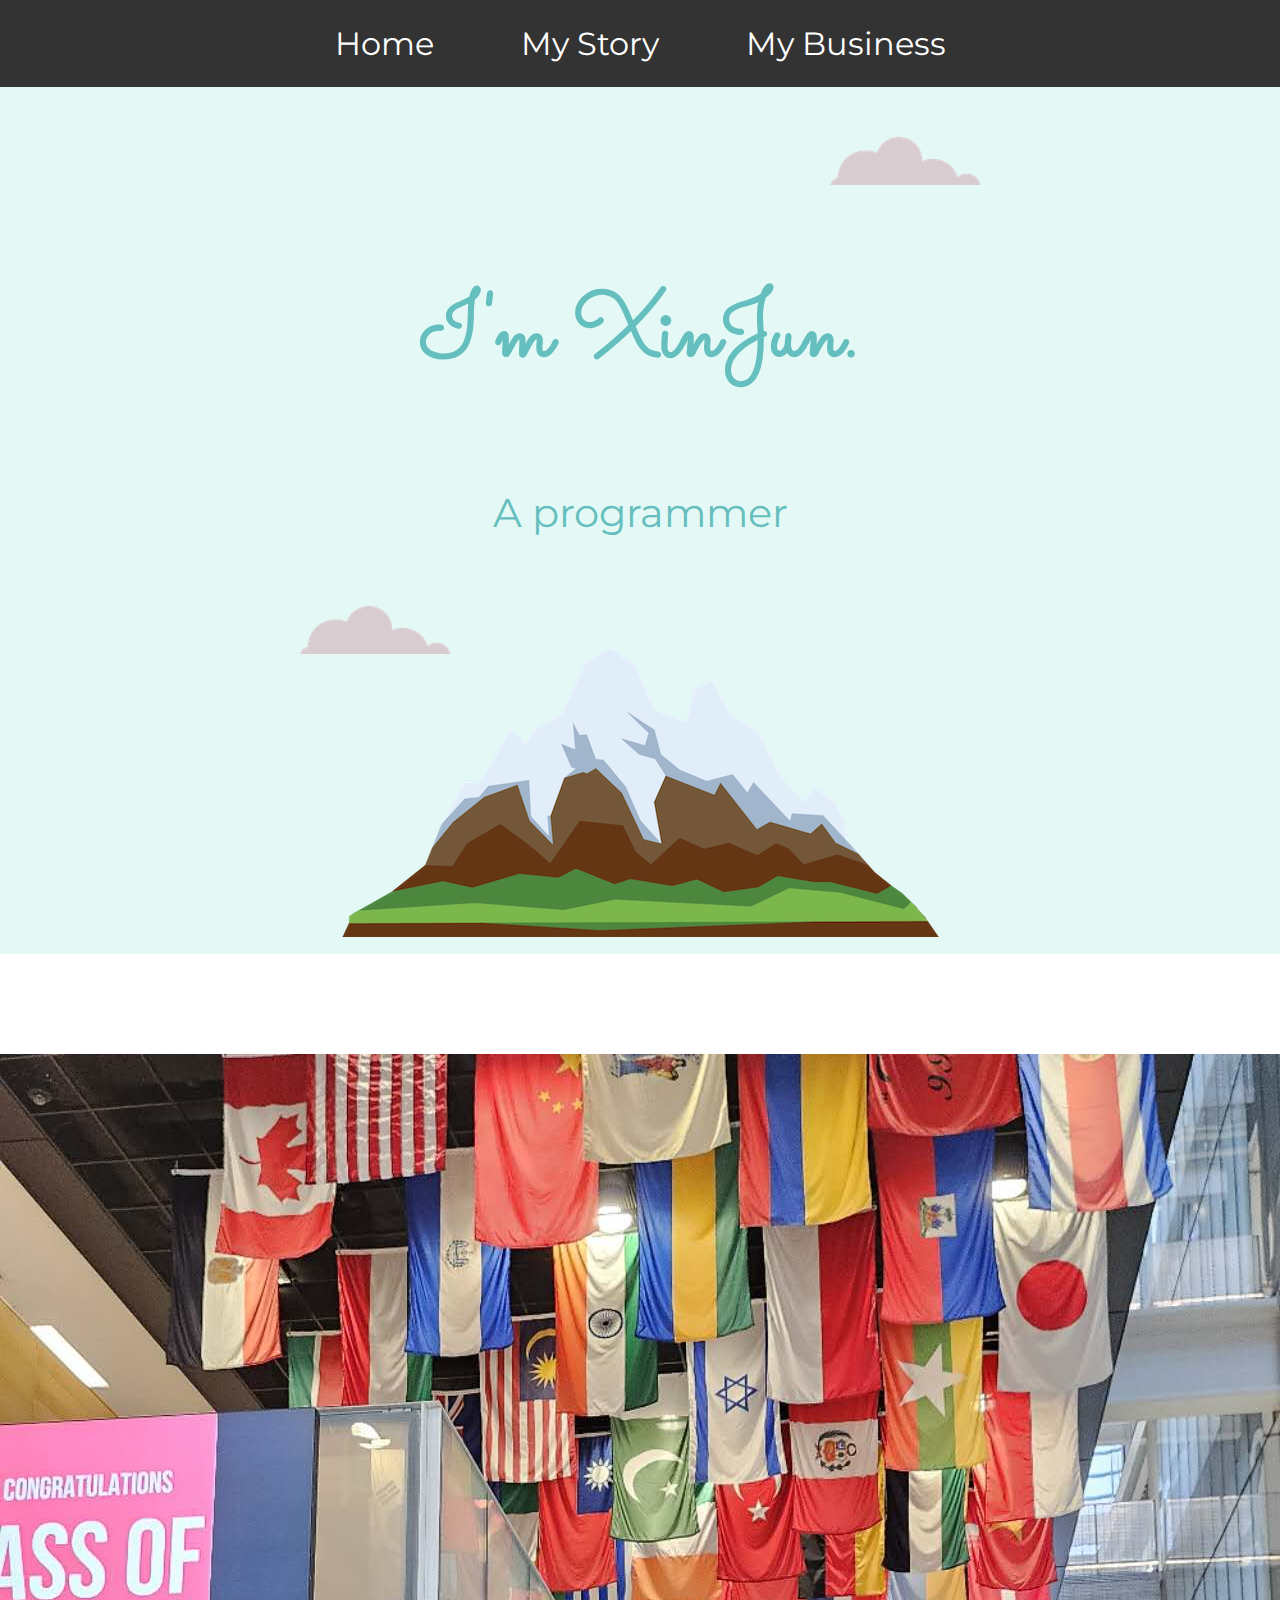
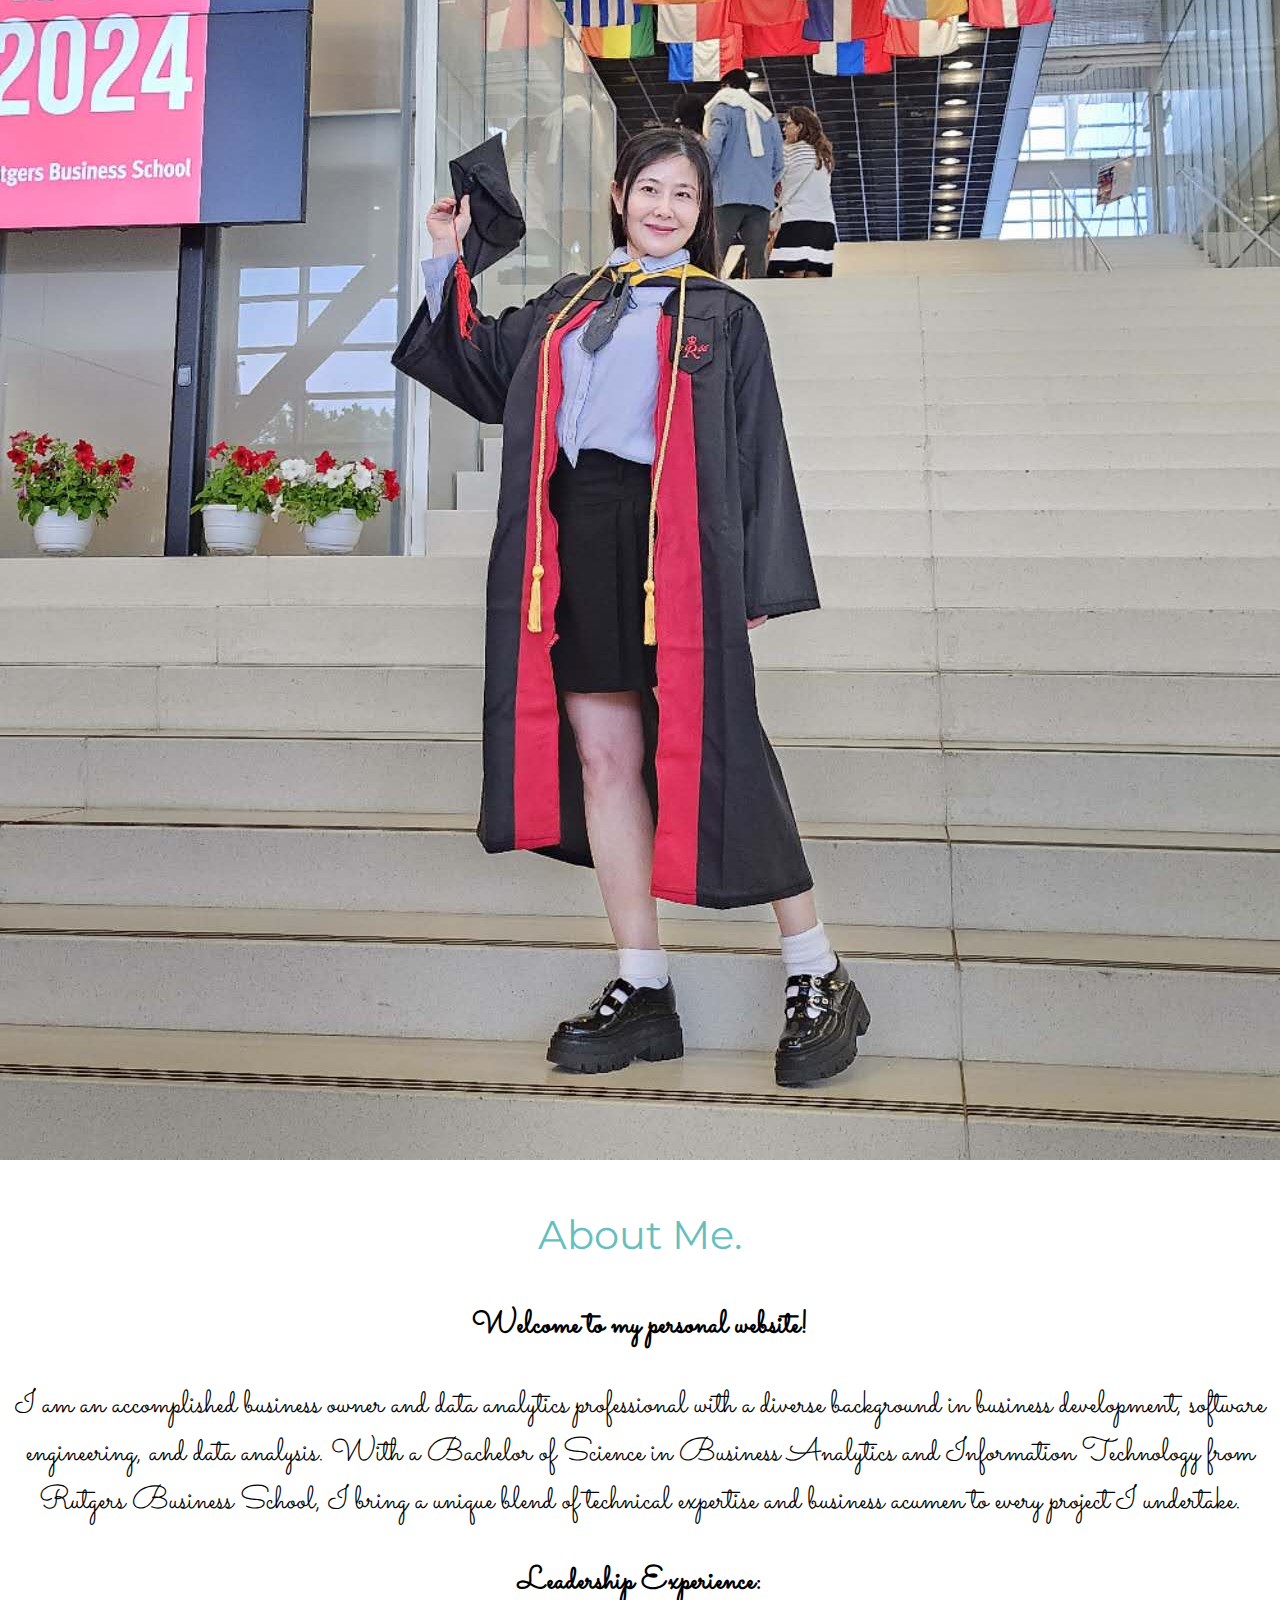
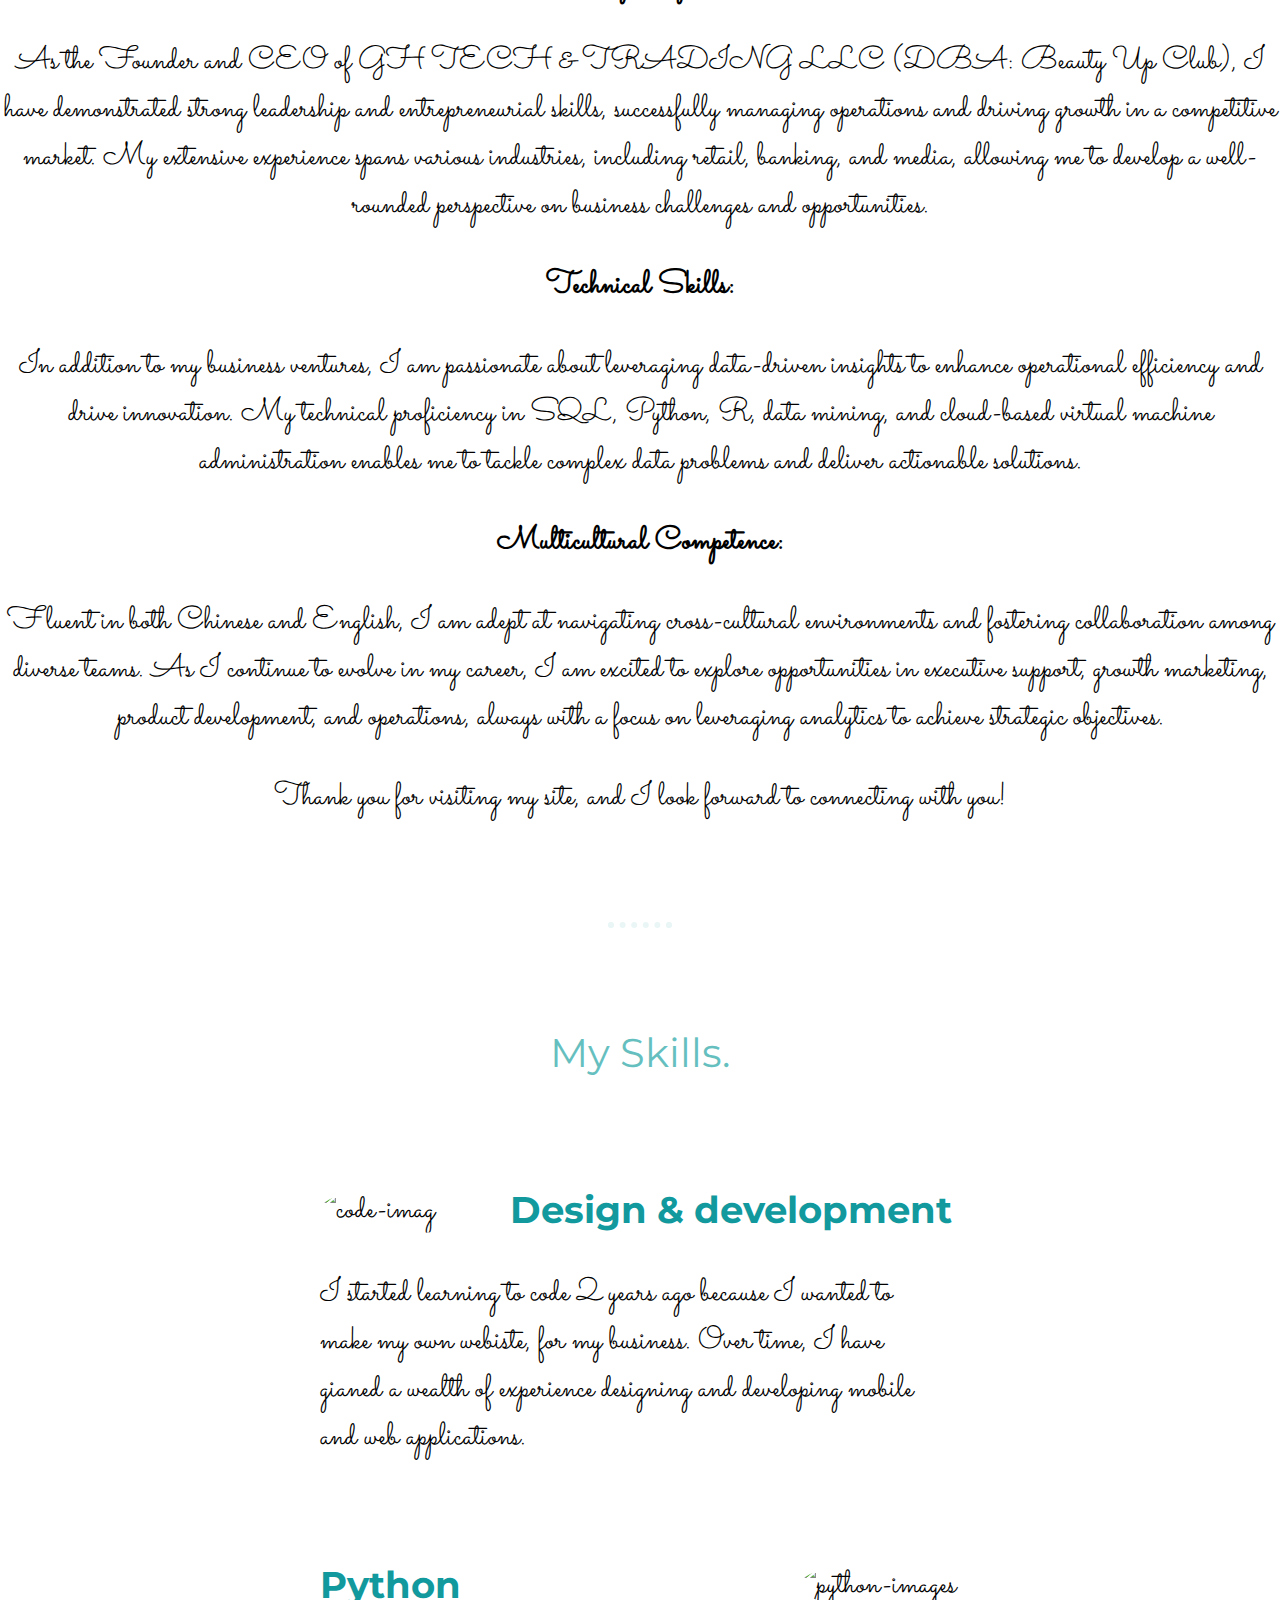
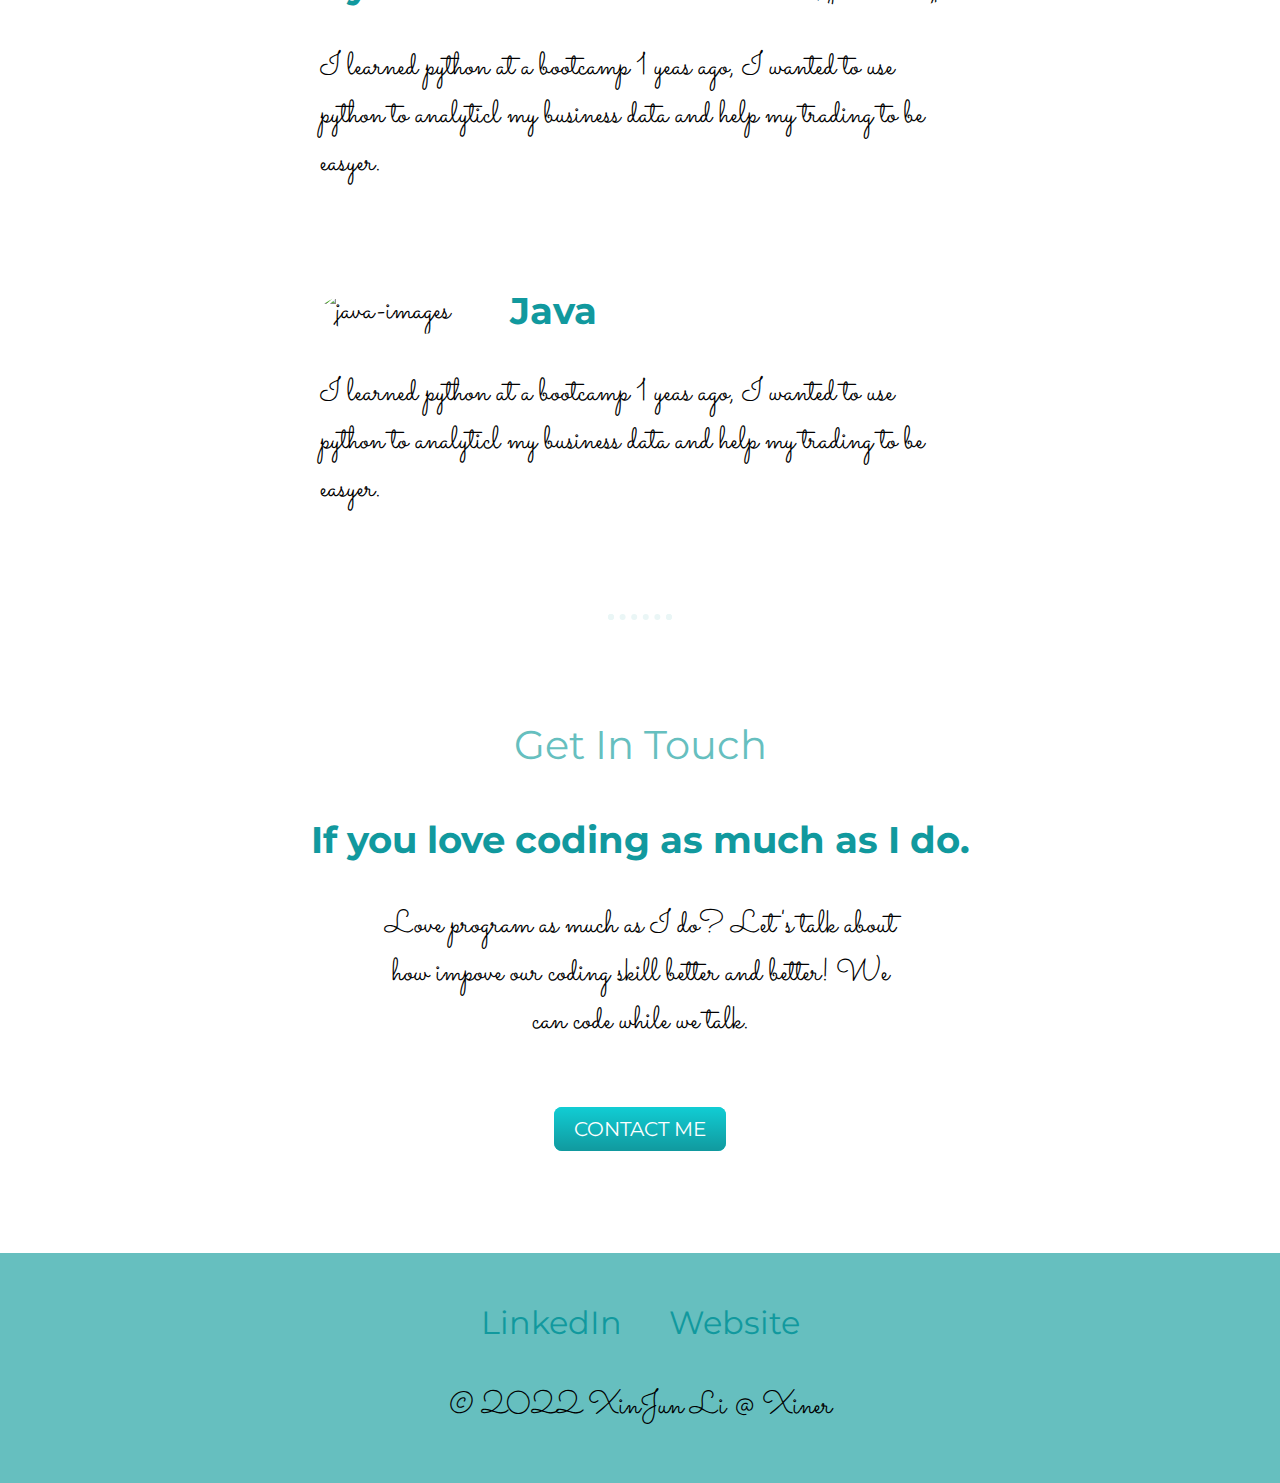
==== index.html @ 2ec29db3 "Update index.html" ====
<!DOCTYPE html>
<html lang="en" dir="ltr">
  <head>
    <meta charset="utf-8">
    <title>XinJun's Personal Website</title>
    <link rel="stylesheet" href="css/styles.css">
    <link rel="icon" href="favicon.ico">
    <link rel="preconnect" href="https://fonts.googleapis.com">
    <link rel="preconnect" href="https://fonts.googleapis.com">
    <link rel="preconnect" href="https://fonts.gstatic.com" crossorigin>
    <link href="https://fonts.googleapis.com/css2?family=Merriweather:ital,wght@1,
    300&family=Montserrat:ital,wght@1,300&family=Sacramento&display=swap" rel="stylesheet">
  </head>
  <body>
  <nav>
    <ul>
      <li><a href="index.html">Home</a></li>
      <li><a href="Story.html">My Story</a></li>
      <li><a href="Business.html">My Business</a></li>
    </ul>
  </nav>
 

 

  <body>
    <div class="top-container">
      <img class="top-cloud" src="images/cloud.png" alt="clound-img">
      <h1>I'm XinJun.</h1>
      <h2>A programmer</h2>
      <img class="bottom-cloud" src="images/cloud.png" alt="clound-img">
      <img class="mountain" src="images/mountain.png" alt="mountain-img">
      </div>
      <div class="middle-container">
        <div class="profile">
          <img src="images/Image_20240729125742.jpg" alt="XinJun profile picture">
          <h2>About Me.</h2>
          <p class="intro">
            <strong>Welcome to my personal website!</strong>
      </p>
      <p>I am an accomplished business owner and data analytics professional with a diverse background in business development, software engineering, and data analysis. With a Bachelor of Science in Business Analytics and Information Technology from Rutgers Business School, I bring a unique blend of technical expertise and business acumen to every project I undertake.</p>
      <p class="section-heading"><strong>Leadership Experience:</strong></p>
      <p>As the Founder and CEO of GH TECH & TRADING LLC (DBA: Beauty Up Club), I have demonstrated strong leadership and entrepreneurial skills, successfully managing operations and driving growth in a competitive market. My extensive experience spans various industries, including retail, banking, and media, allowing me to develop a well-rounded perspective on business challenges and opportunities.</p>
      <p class="section-heading"><strong>Technical Skills:</strong></p>
      <p>In addition to my business ventures, I am passionate about leveraging data-driven insights to enhance operational efficiency and drive innovation. My technical proficiency in SQL, Python, R, data mining, and cloud-based virtual machine administration enables me to tackle complex data problems and deliver actionable solutions.</p>
      <p class="section-heading"><strong>Multicultural Competence:</strong></p>
      <p>Fluent in both Chinese and English, I am adept at navigating cross-cultural environments and fostering collaboration among diverse teams. As I continue to evolve in my career, I am excited to explore opportunities in executive support, growth marketing, product development, and operations, always with a focus on leveraging analytics to achieve strategic objectives.</p>
      <p>Thank you for visiting my site, and I look forward to connecting with you!</p>

      </div>

        <hr>
        <div class="skills">
          <h2>My Skills.</h2>
          <div class="skill-row">
            <img class="code-image" src="https://media1.giphy.com/media/smzfl3E7a4iHK/giphy.webp?cid=ecf05e471kr3cfve5fztfu2ij6mfbmuhjq4akq119zy2pxh0&rid=giphy.webp&ct=g" alt="code-imag">
            <h3>Design & development</h3>
            <p class="description">I started learning to code 2 years ago because I wanted to make my own webiste,
              for my business. Over time, I have gianed a wealth of experience designing and developing mobile and web applications.</p>

          </div>
          <div class="skill-row">
            <img class="py-image" src="https://media1.giphy.com/media/nGMnDqebzDcfm/giphy.webp?cid=ecf05e47rc0axn3yfaqmlqq3i35lmuz3mlqpix7d0k616b2b&rid=giphy.webp&ct=g" alt="python-images">
            <h3>Python</h3>
            <p class="dcption2">I learned python at a bootcamp 1 yeas ago, I wanted to use python to analyticl my business data and help my trading to be easyer.</p>
          </div>
          <div class="skill-row">
            <img class="java-image" src="https://media0.giphy.com/media/26n7b7PjSOZJwVCmY/giphy.gif?cid=ecf05e47rko1nkdugs8m5z9it8gkyd3cbglvoeiid5hqktux&rid=giphy.gif&ct=g" alt="java-images">
            <h3>Java</h3>
            <p class="java-description">I learned python at a bootcamp 1 yeas ago, I wanted to use python to analyticl my business data and help my trading to be easyer.</p>
          </div>
        </div>
        <hr>
        <div class="contact-me">
          <h2>Get In Touch</h2>
          <h3>If you love coding as much as I do.</h3>
          <p class="contact-message">Love program as much as I do? Let's talk about how impove our coding skill better and better! We can code while we talk.</p>
          <a class="btn" href="mailto:xinjunli8@gmail.com">CONTACT ME</a>
        </div>
      </div>


      <div class="bottom-container">
        <a class="footer-link" href="https://www.linkedin.com/in/xinjun-li-43307447/">LinkedIn</a>
        
        <a class="footer-link" href="https://xinerlove.github.io/MyPersonalSite/">Website</a>
        <p>© 2022 XinJun Li @ Xiner</p>
      </div>
---- css/styles.css ----
body{
  margin:0;
  text-align: center;
  font-family: 'Sacramento', cursive;
  font-size: 200%
}
.intro{
  text-align: center;
  width: 30%;
  margin: auto;
}
hr{
  border: dotted #EAF6F6 6px;
  border-bottom: none;
  width: 4%;
  margin: 100px auto;
}
h1{
  color: #66BFBF;
  font-size:5.625rem;
  margin:20px auto o auto;
  font-family: 'Sacramento', cursive;
  line-height: 2;
}
h2{
   color: #66BFBF;
   font-family:'Montserrat', sans-serif;
   font-size:2.5rem;
   font-weight: normal;
   padding-bottom: 10px;
}
h3{
  font-family:'Montserrat', sans-serif;
  color:#11999E;

}
p {
  line-height: 1.5;
}
a{
  color:#11999E;
  font-family: 'Montserrat', sans-serif;
  margin: 10px 20px;
  text-decoration: none;
}
a:hover {
  color: #EAF6F6;
}
.top-container{
  background-color: #E4F9F5;
  position:relative;
  padding-top:100px;

}
.middle-container{
margin: 100px 0;
}
.bottom-container{
  background-color: #66BFBF;
  padding: 50px 0 20px;
}
.skill-row{
  width:50%;
  margin:100px auto 100px auto;
  text-align: left;
}
.bottom-cloud{
  position: absolute;
  left:300px;
  bottom:300px;
}
.top-cloud{
  position:absolute;
  right:300px;
  top: 50px;
}
.code-image{
  width:25%;
  border-radius: 60%;
  float:left;
  margin-right:30px;
}
.description{
  margin-right: 20px;
}

.py-image{
  width:25%;
  border-radius: 60%;
  float: right;
  margin-left:30px;
}
.java-image{
  width:25%;
  border-radius: 60%;
  float:left;
  margin-right:30px;
}
.contact-message{
  width:40%;
  margin:40px auto 60px;
}
.copyright{
  color:#EAF6F6;
  font-size:0.75rem;
  padding:20px 0;
}
.btn{
  background: #11cdd4;
  background-image: -webkit-linear-gradient(top, #11cdd4, #11999e);
  background-image: -moz-linear-gradient(top, #11cdd4, #11999e);
  background-image: -ms-linear-gradient(top, #11cdd4, #11999e);
  background-image: -o-linear-gradient(top, #11cdd4, #11999e);
  background-image: linear-gradient(to bottom, #11cdd4, #11999e);
  -webkit-border-radius: 8;
-moz-border-radius: 8;
border-radius: 8px;
font-family: 'Montserrat', sans-serif;
color: #ffffff;
font-size: 20px;
padding: 10px 20px 10px 20px;
text-decoration: none;
}
nav {
  background-color: #333;
  overflow: hidden;
  text-align: center; /* Centers the menu items horizontally */
}

nav ul {
  list-style-type: none;
  margin: 0;
  padding: 0;
}

nav ul li {
  disply: inlines;
}

nav ul li a {
  display: block;
  color: white;
  text-align: center;
  padding: 14px 16px;
  text-decoration: none;
}

nav ul li a:hover {
  background-color: #111;
}

/* Optional: Style for the new page, if needed */
.new-page-content {
  padding: 20px;
}

.new-page-content h2 {
  color: #66BFBF;
}

.new-page-content p {
  margin: 20px 0;
}
/* Navigation Bar Styles */
nav {
  background-color: #333;
  overflow: hidden;
  text-align: center;
}

nav ul {
  list-style-type: none;
  margin: 0;
  padding: 0;
}

nav ul li {
  display: inline;
}

nav ul li a {
  display: inline-block;
  color: white;
  text-align: center;
  padding: 14px 20px;
  text-decoration: none;
}

nav ul li a:hover {
  background-color: #111;
}
/* General Body Style */
body {
  margin: 0;
  font-family: 'Sacramento', cursive;
  font-size: 200%;
  background-color: #ffffff; /* Default background color */
}

/* Page-Specific Style */
.about-page {
  background-color: #f0f0f0; /* Background color for the About Me page */
}
/* General Styles */
body {
  margin: 0;
  font-family: 'Sacramento', cursive;
  font-size: 200%;
}

/* Specific styles for the business page */
.business-page {
  background-color: #f5f5f5; /* Light gray background for business page */
  padding: 20px;
}
<body class="business-page">
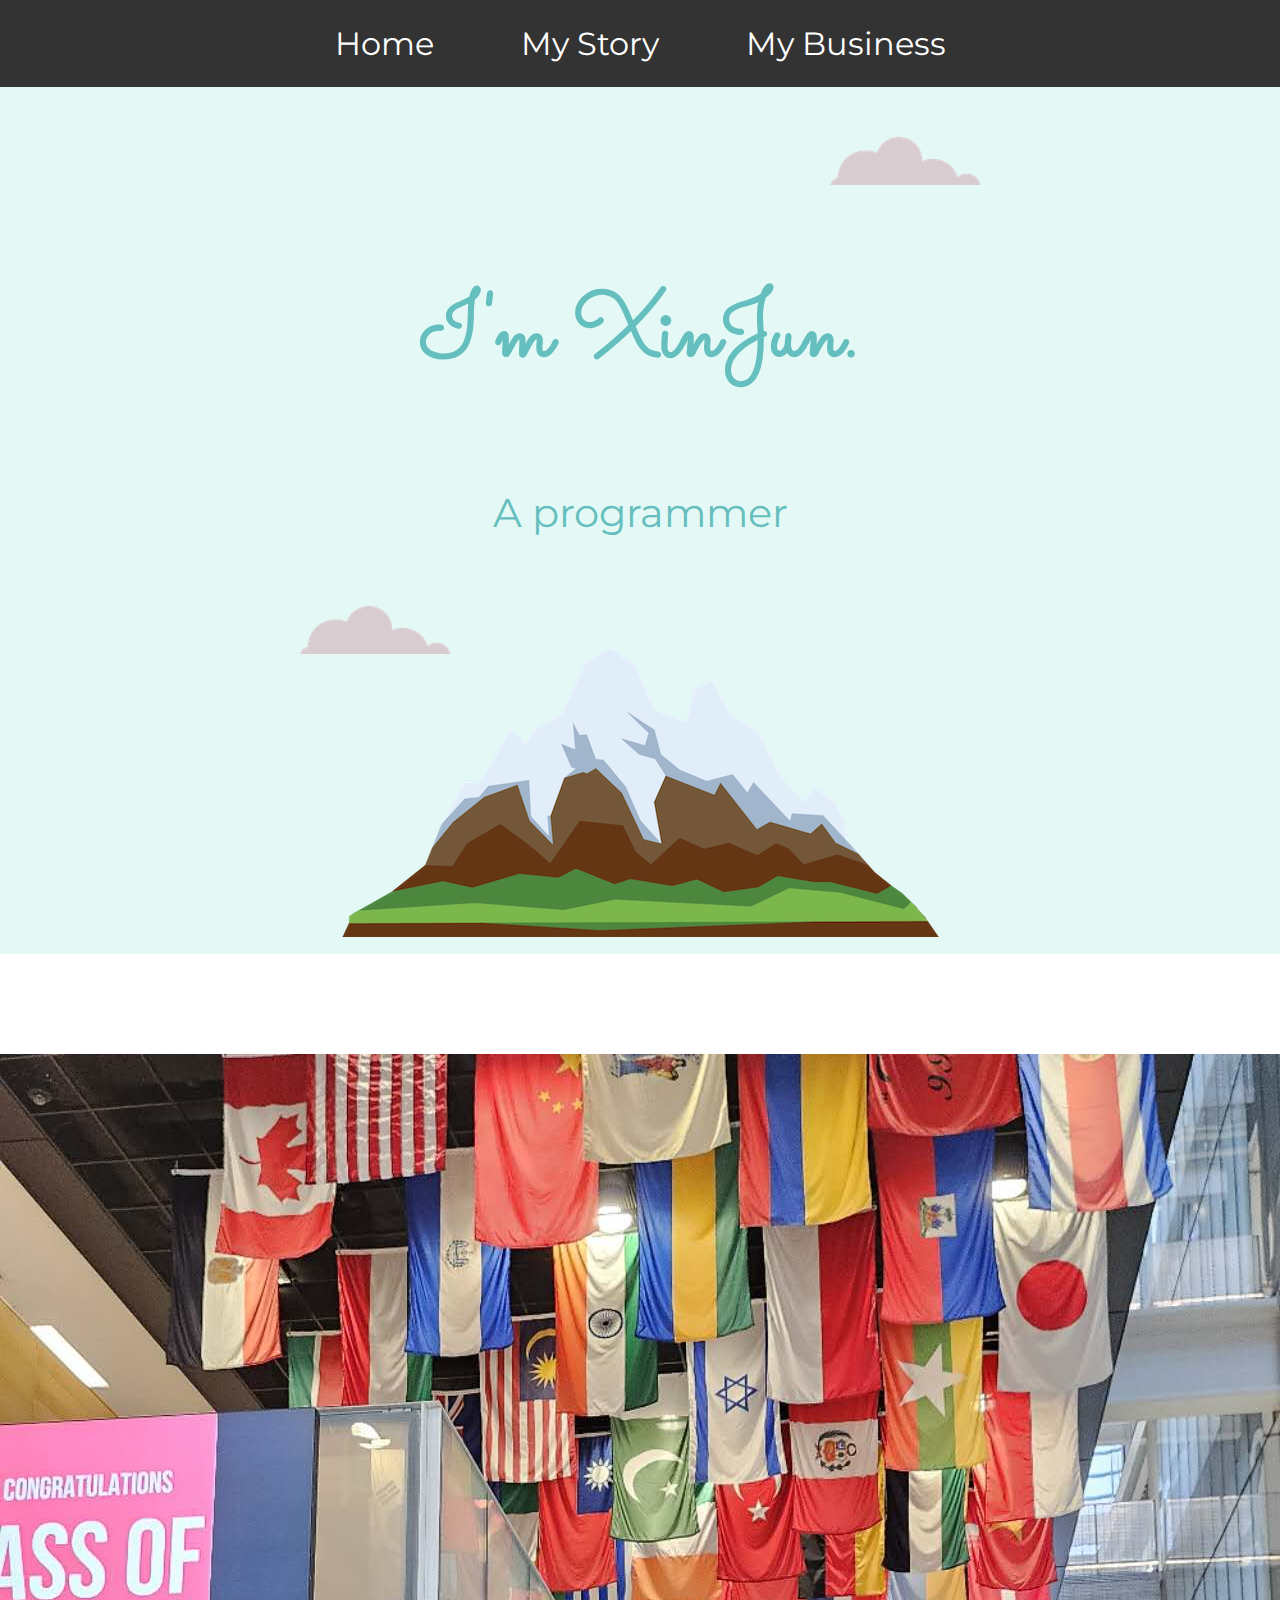
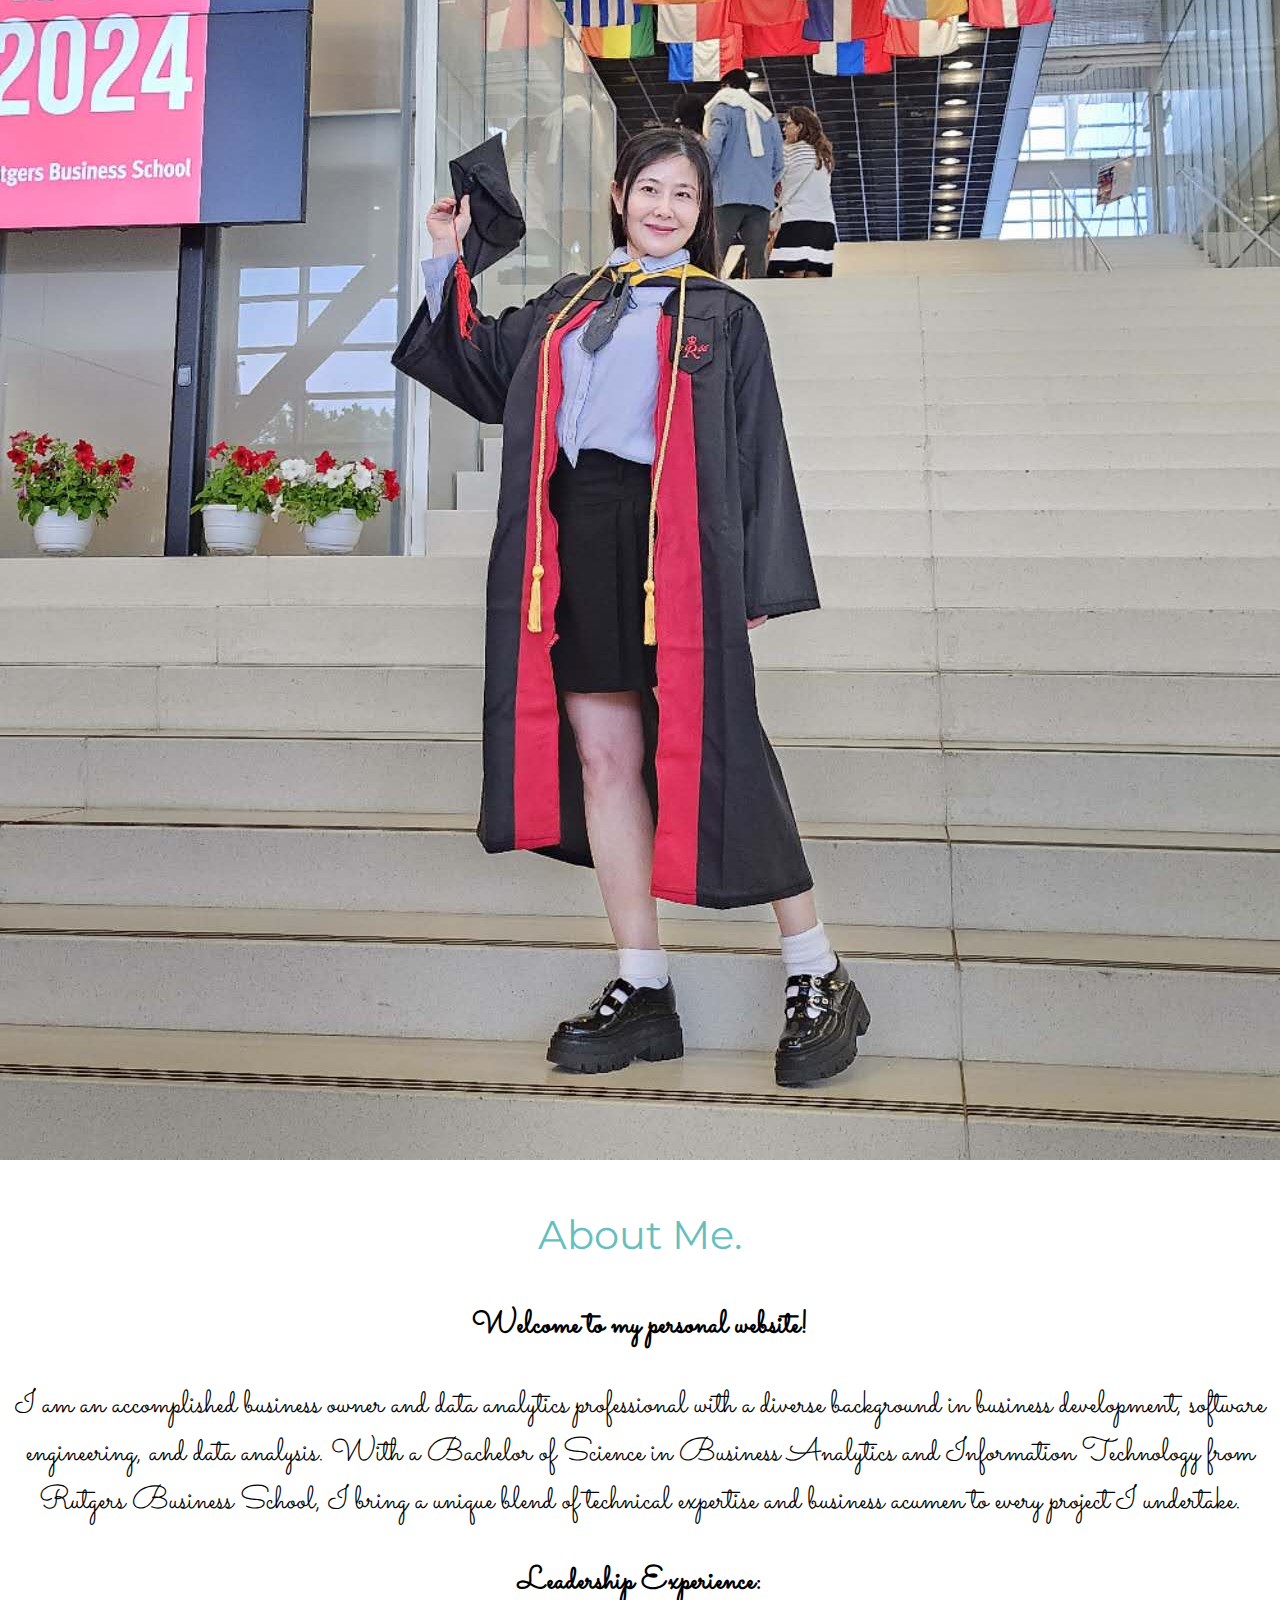
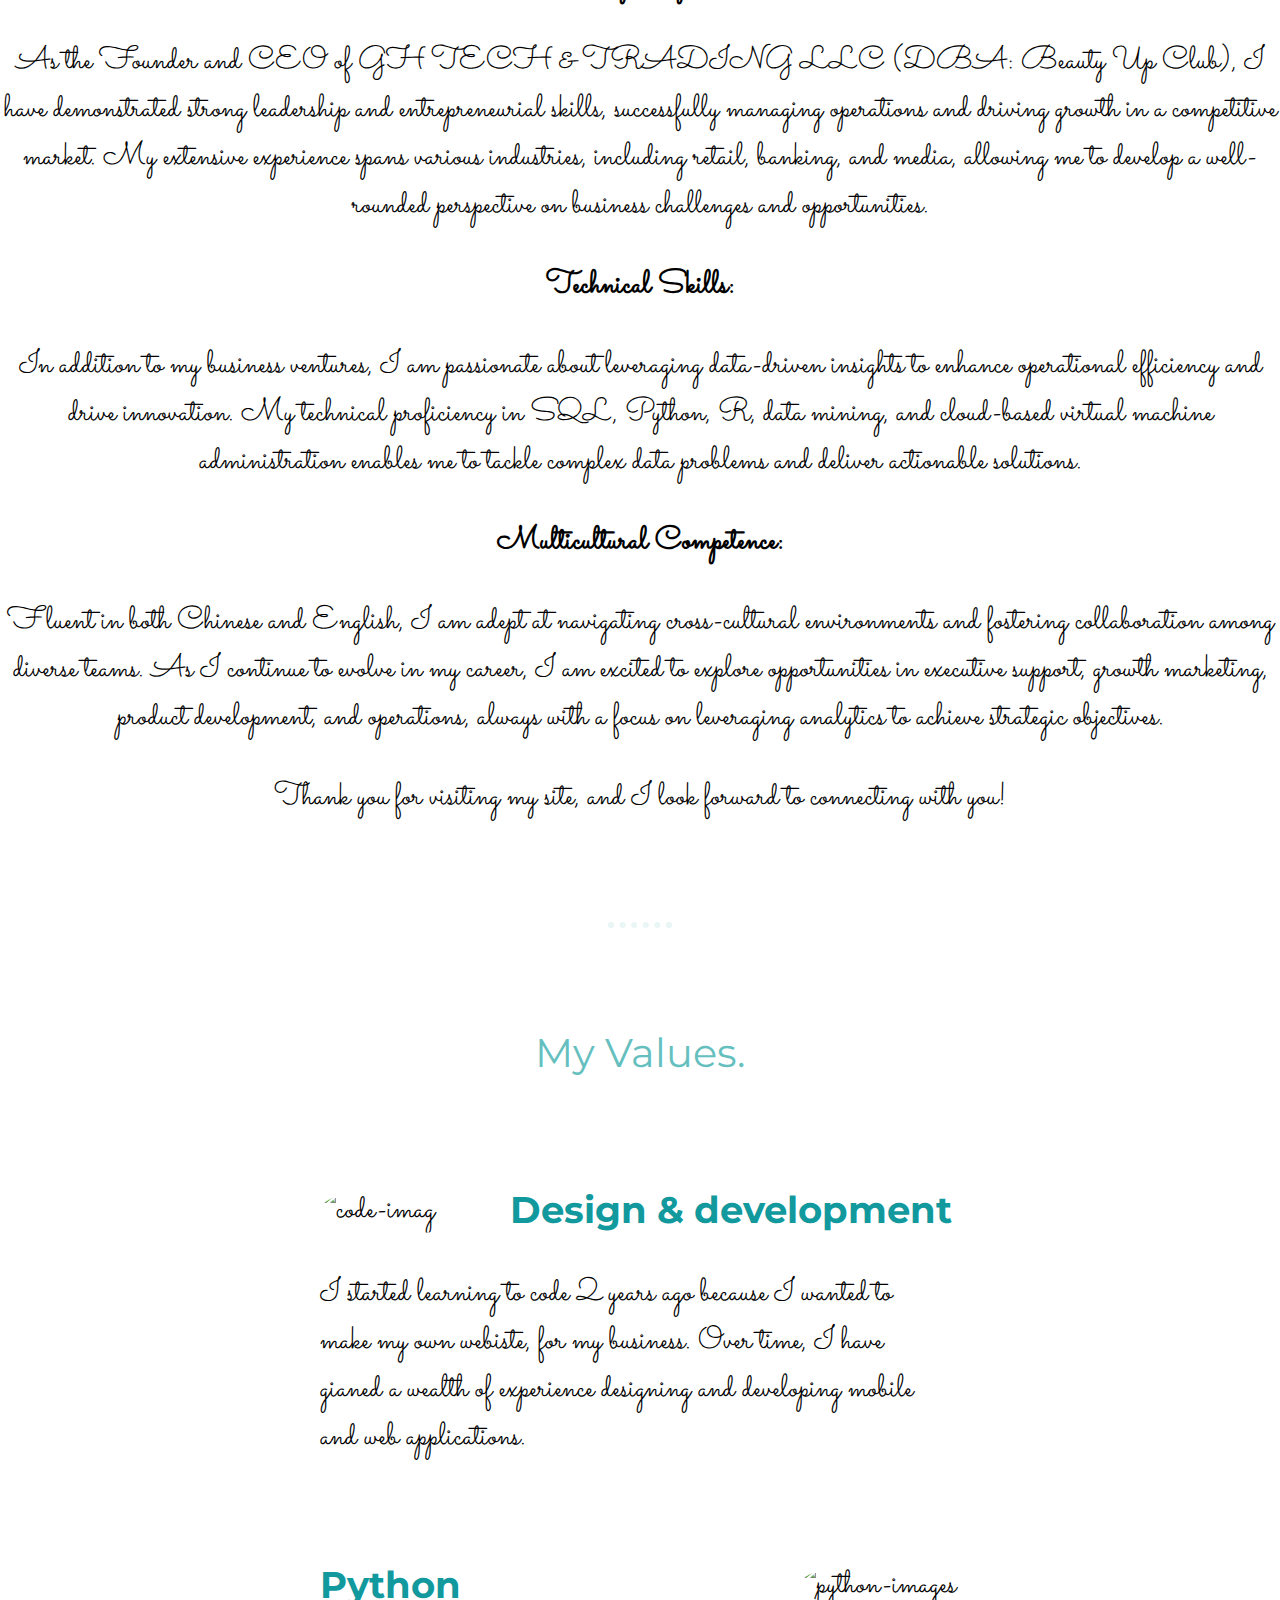
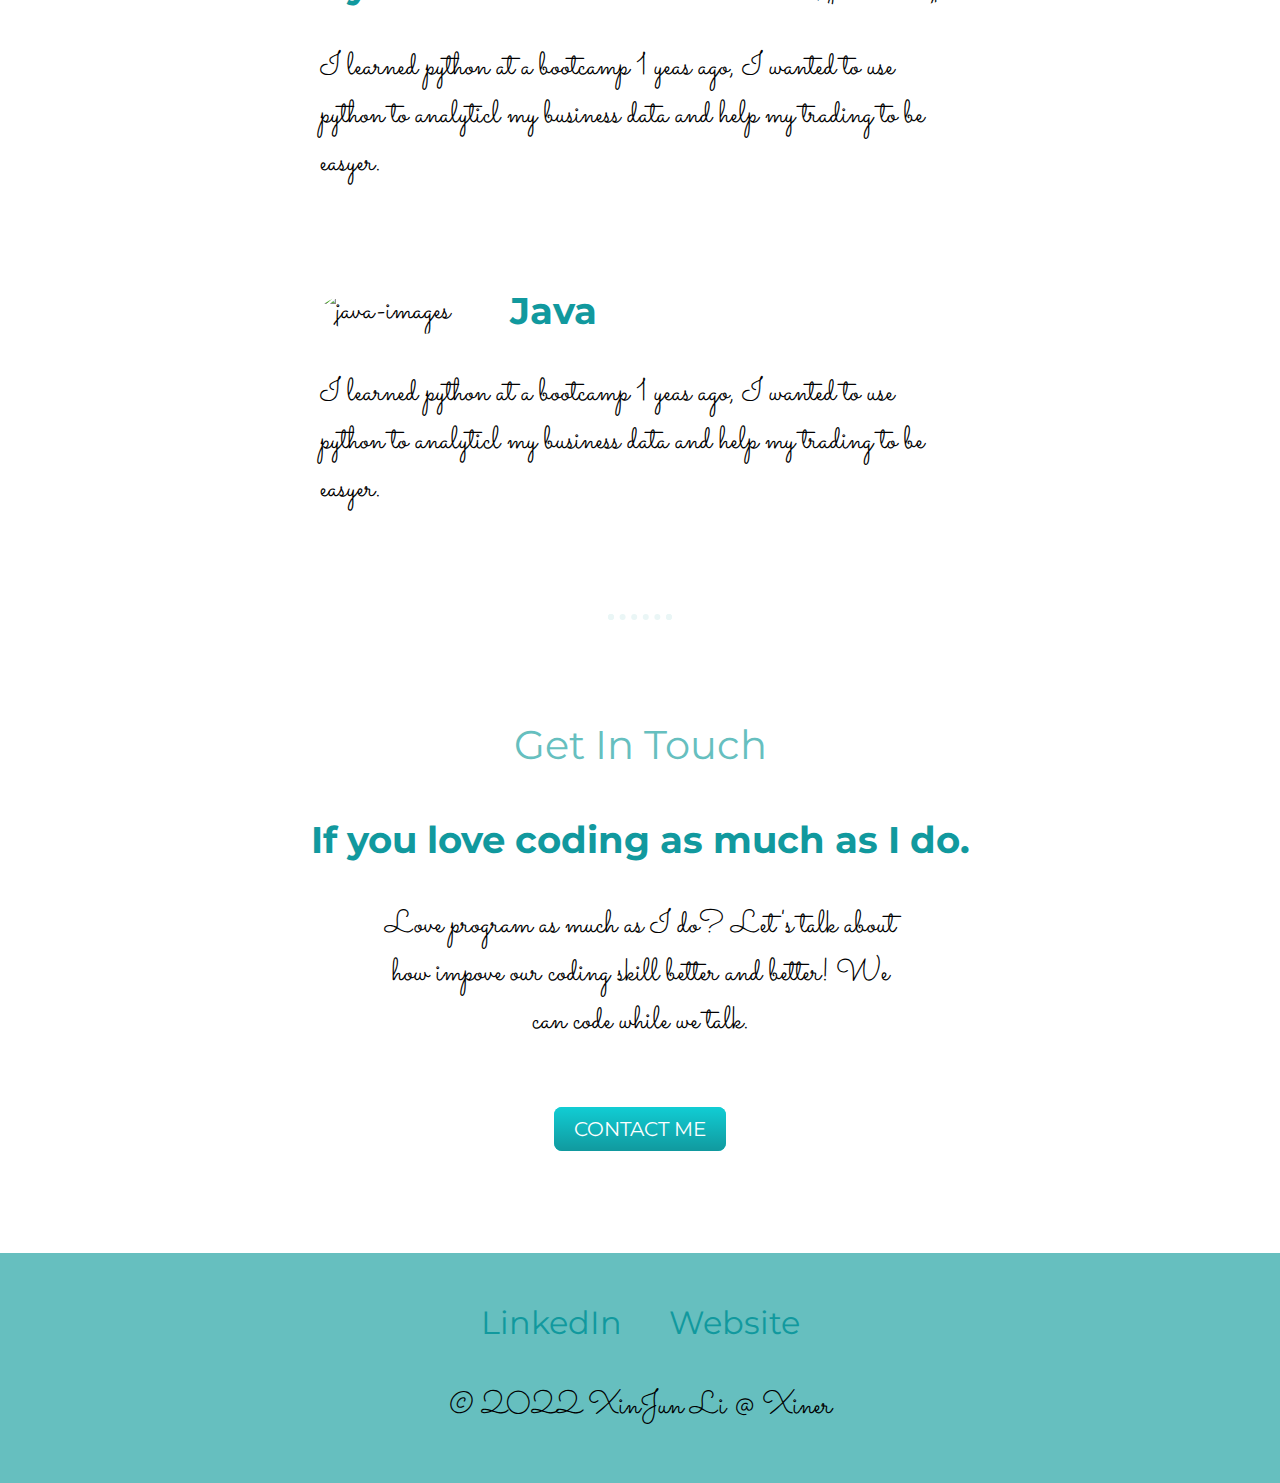
==== commit 4f2c0702: "Update index.html" ====
--- a/index.html
+++ b/index.html
@@ -51,7 +51,7 @@
 
         <hr>
         <div class="skills">
-          <h2>My Skills.</h2>
+          <h2>My Values.</h2>
           <div class="skill-row">
             <img class="code-image" src="https://media1.giphy.com/media/smzfl3E7a4iHK/giphy.webp?cid=ecf05e471kr3cfve5fztfu2ij6mfbmuhjq4akq119zy2pxh0&rid=giphy.webp&ct=g" alt="code-imag">
             <h3>Design & development</h3>
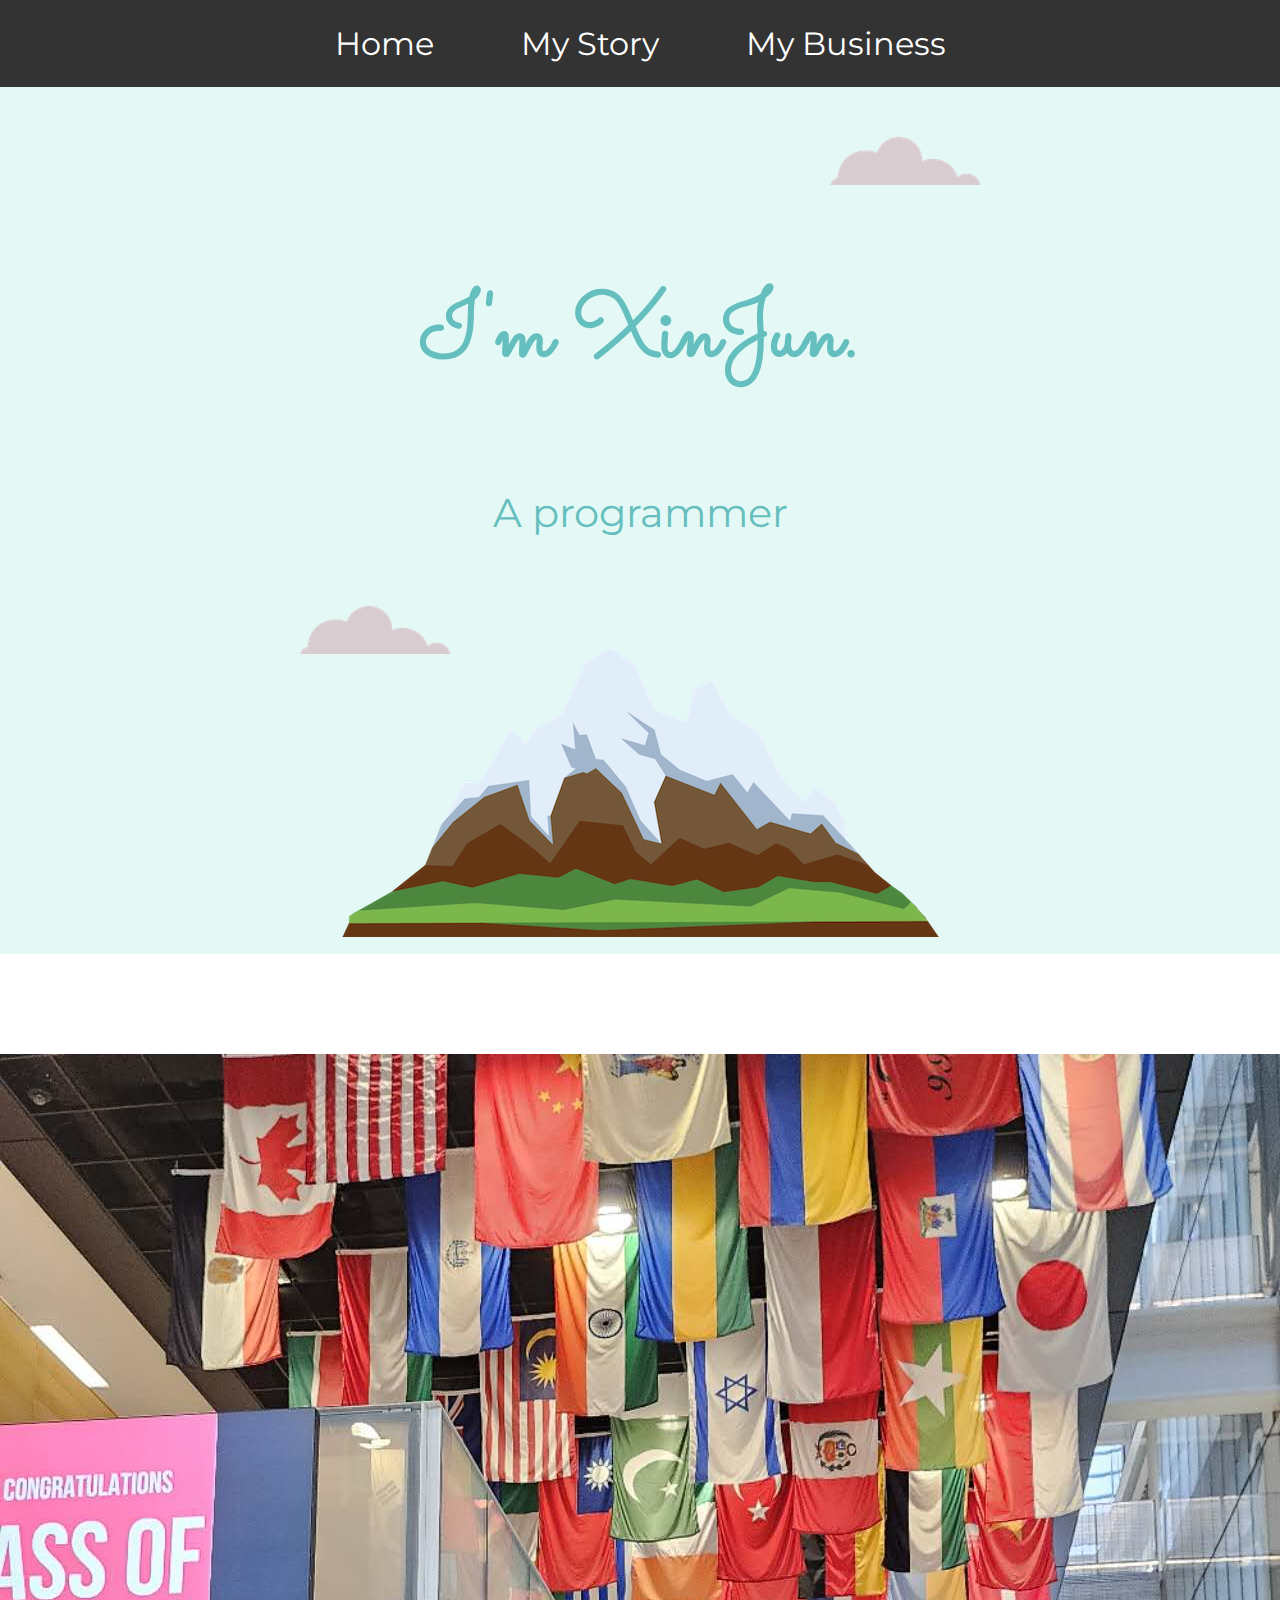
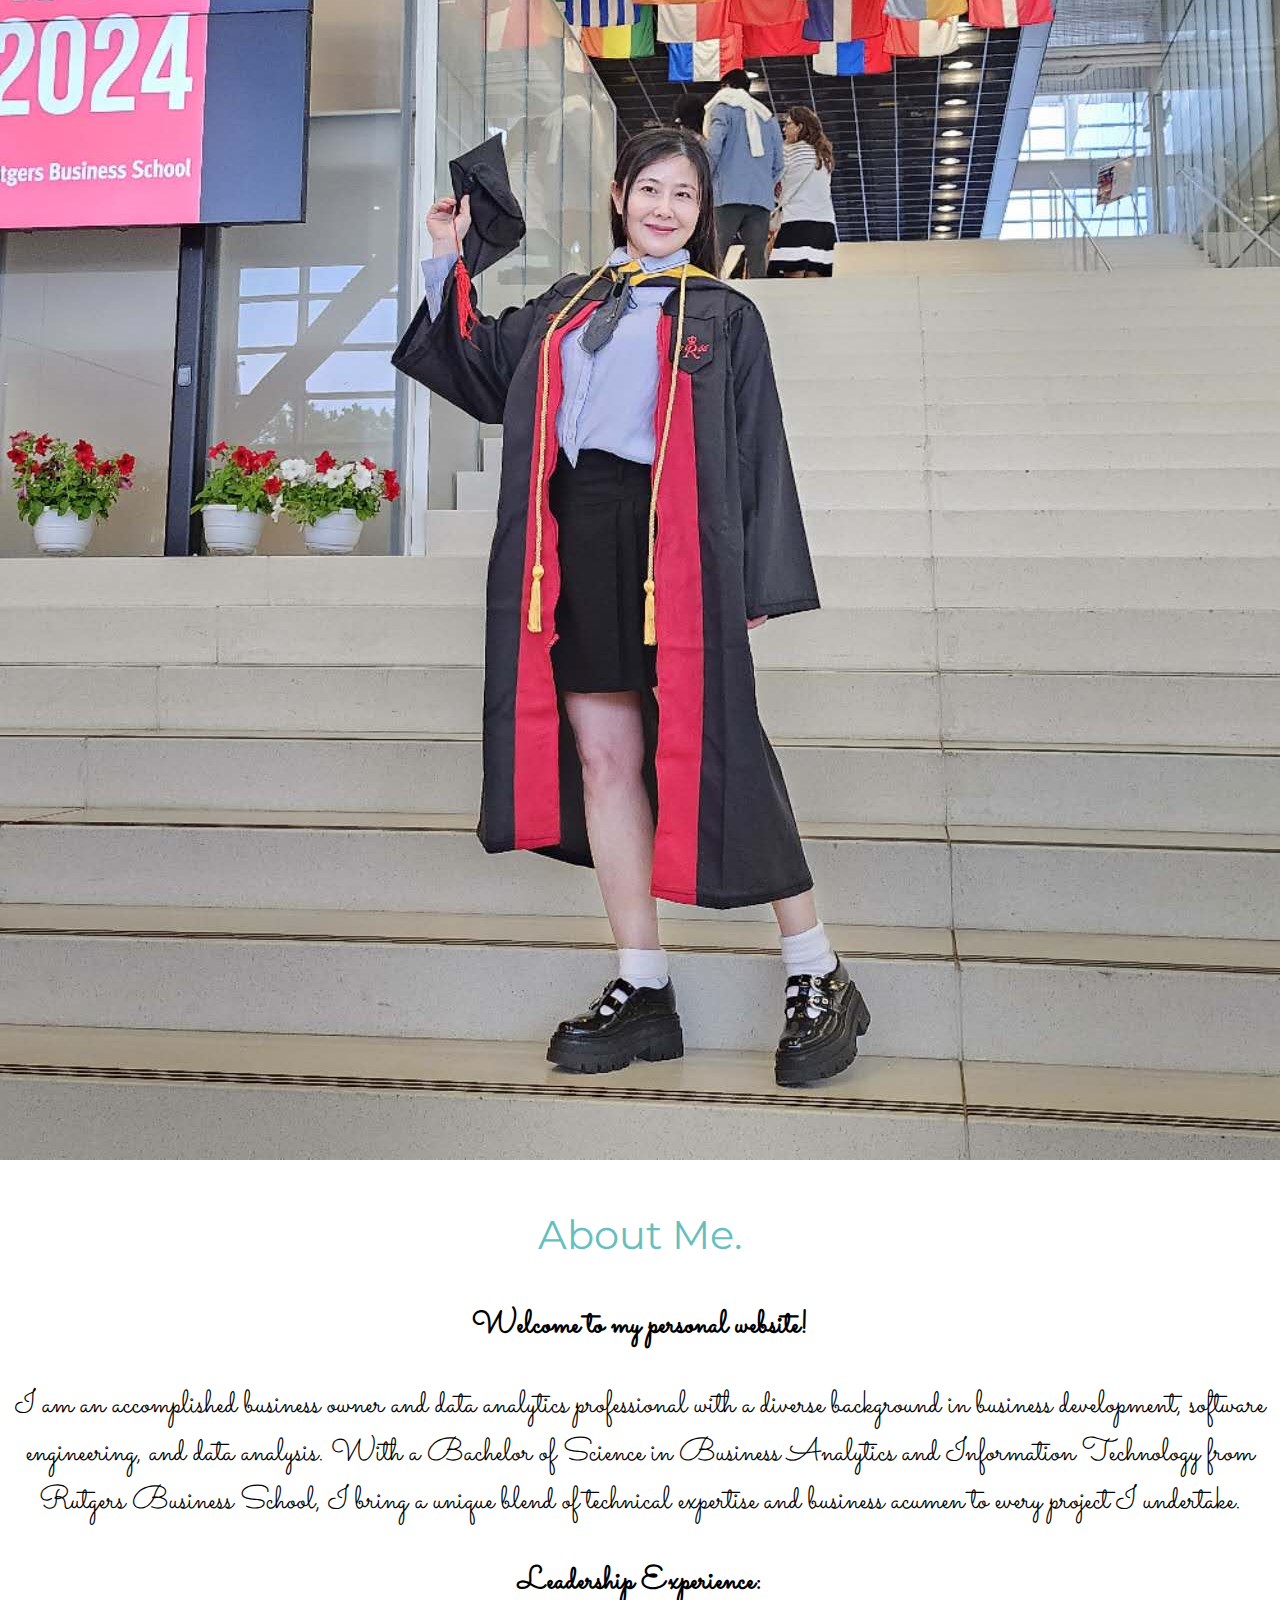
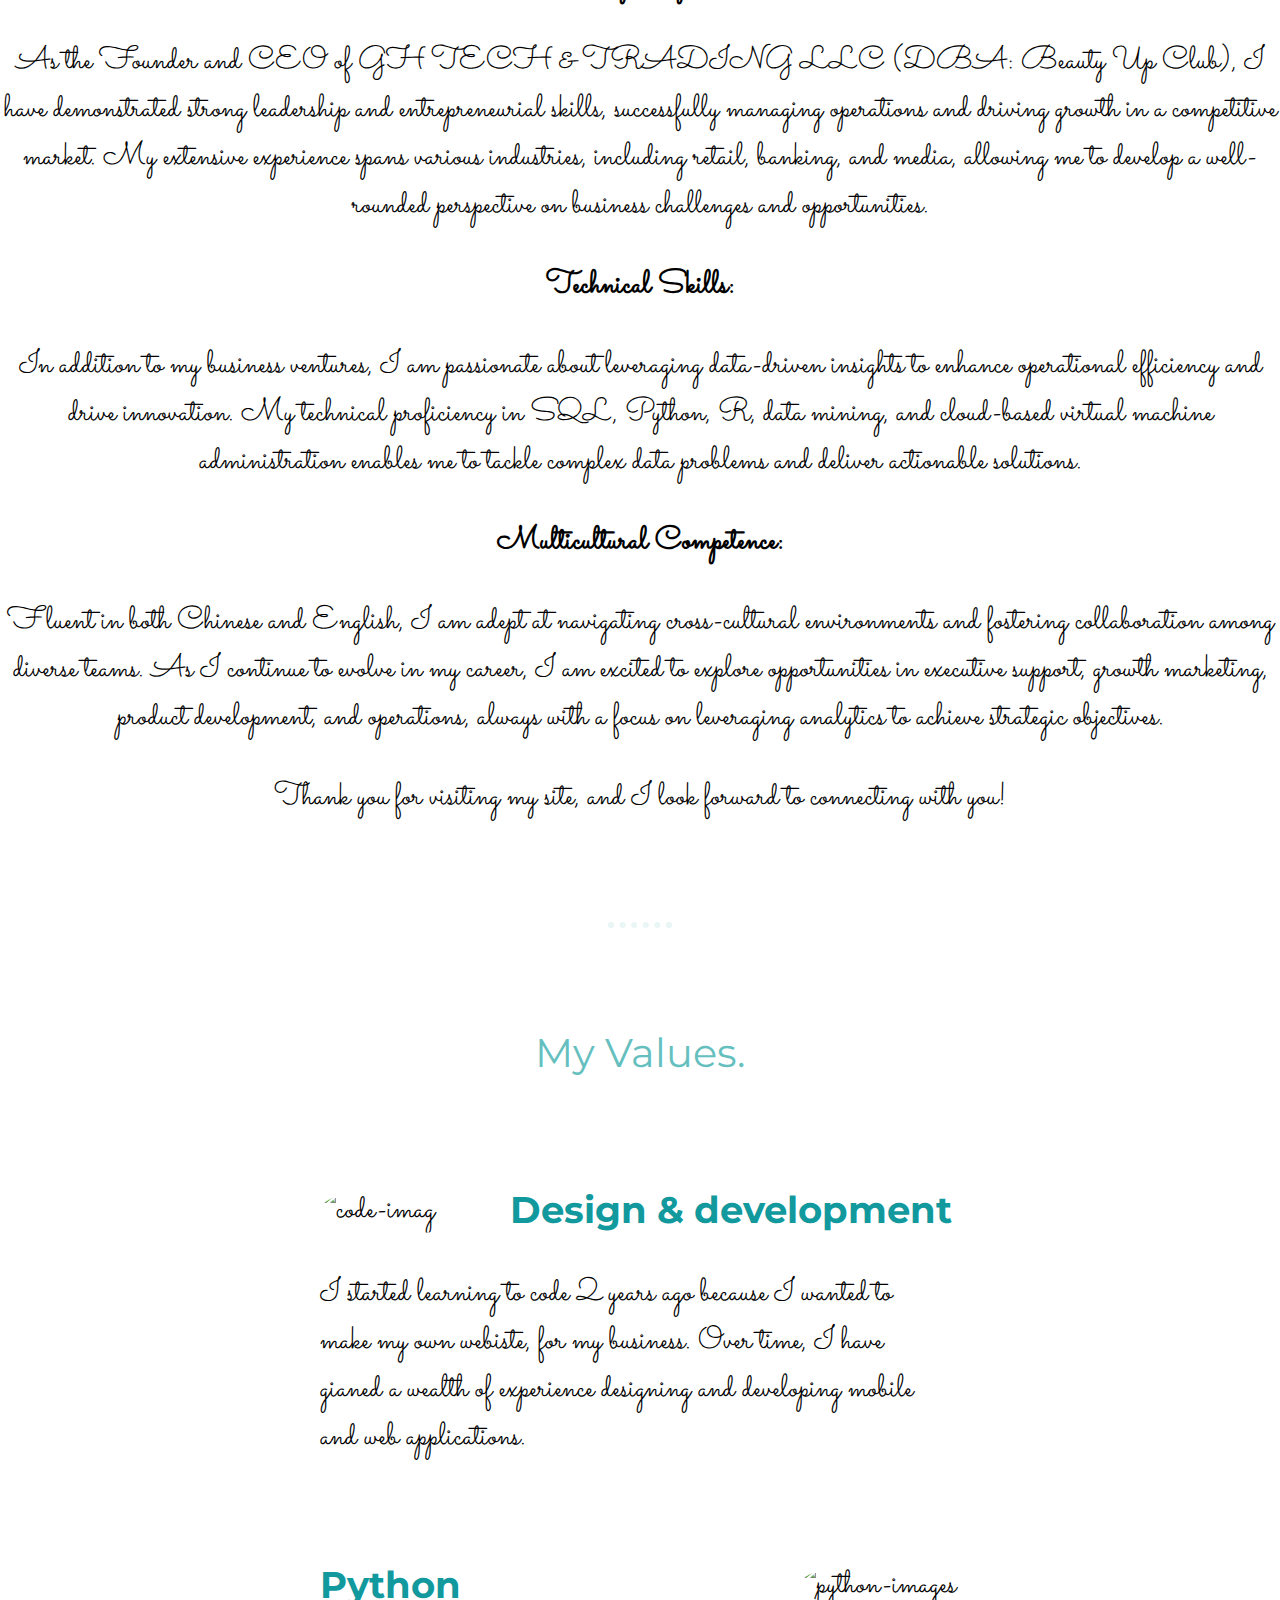
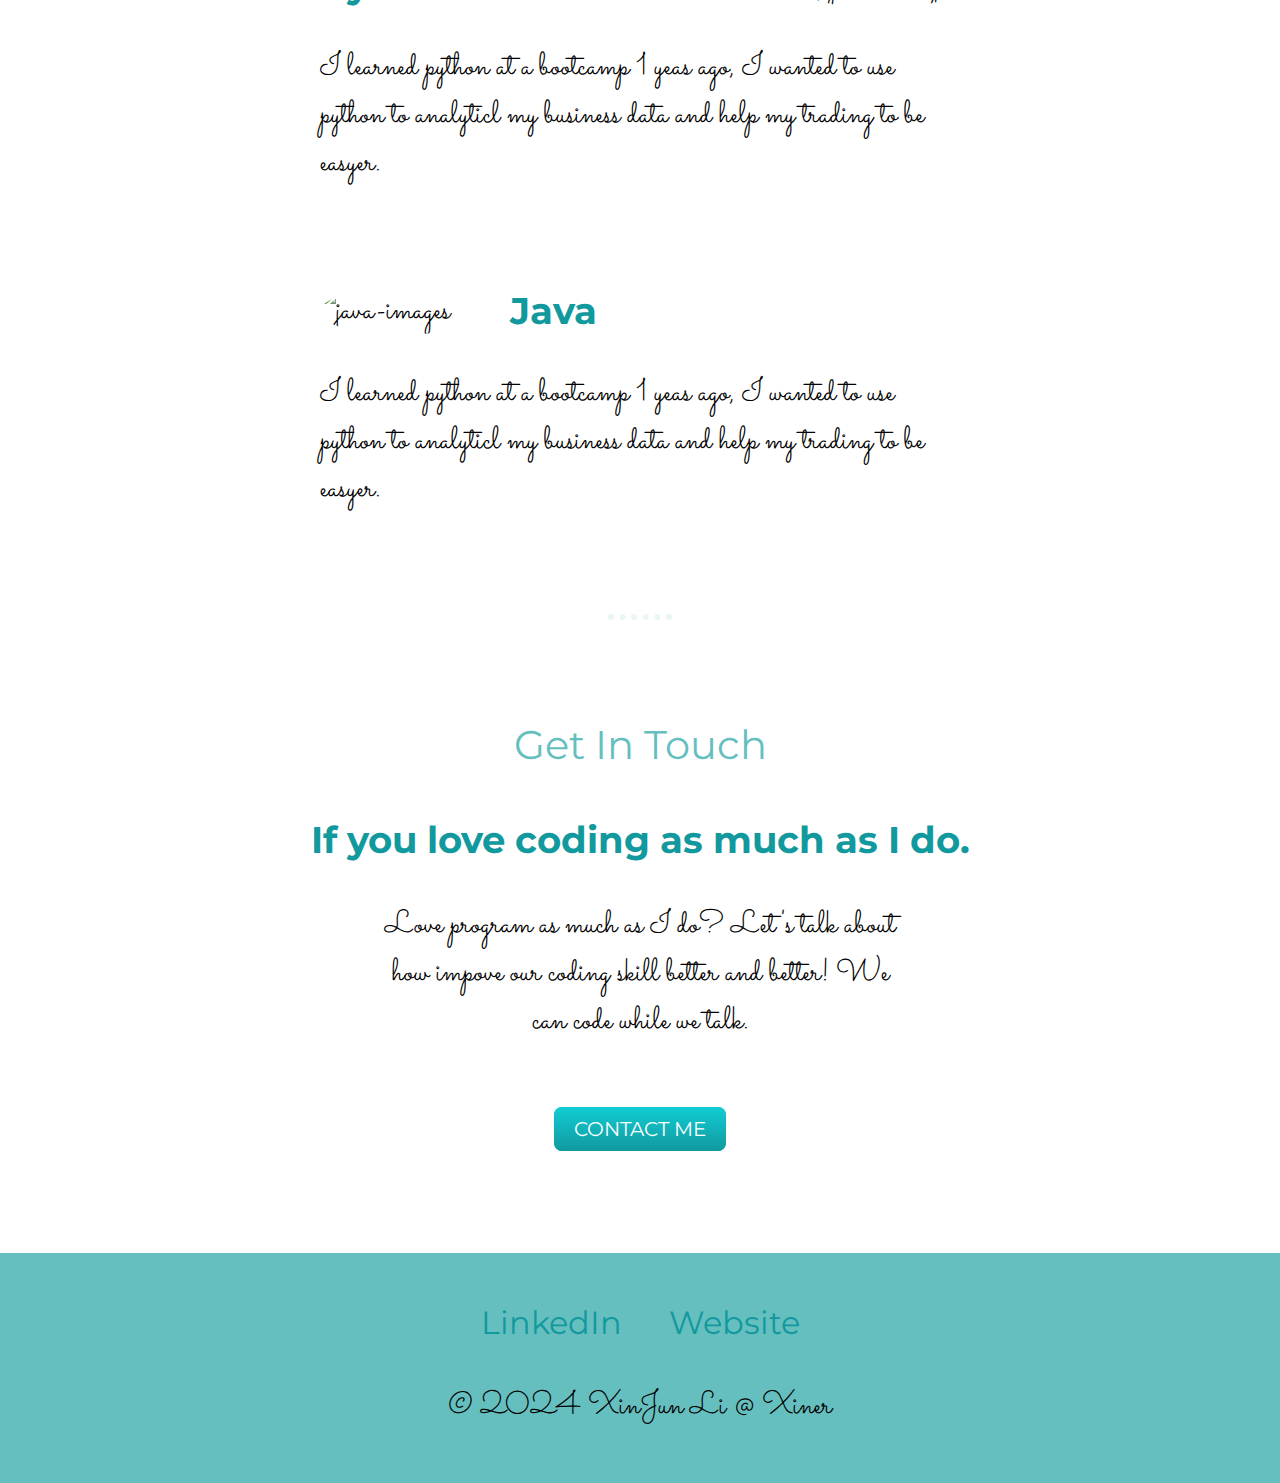
==== commit 22959d30: "Update index.html" ====
--- a/index.html
+++ b/index.html
@@ -84,5 +84,5 @@
         <a class="footer-link" href="https://www.linkedin.com/in/xinjun-li-43307447/">LinkedIn</a>
         
         <a class="footer-link" href="https://xinerlove.github.io/MyPersonalSite/">Website</a>
-        <p>© 2022 XinJun Li @ Xiner</p>
+        <p>© 2024 XinJun Li @ Xiner</p>
       </div>
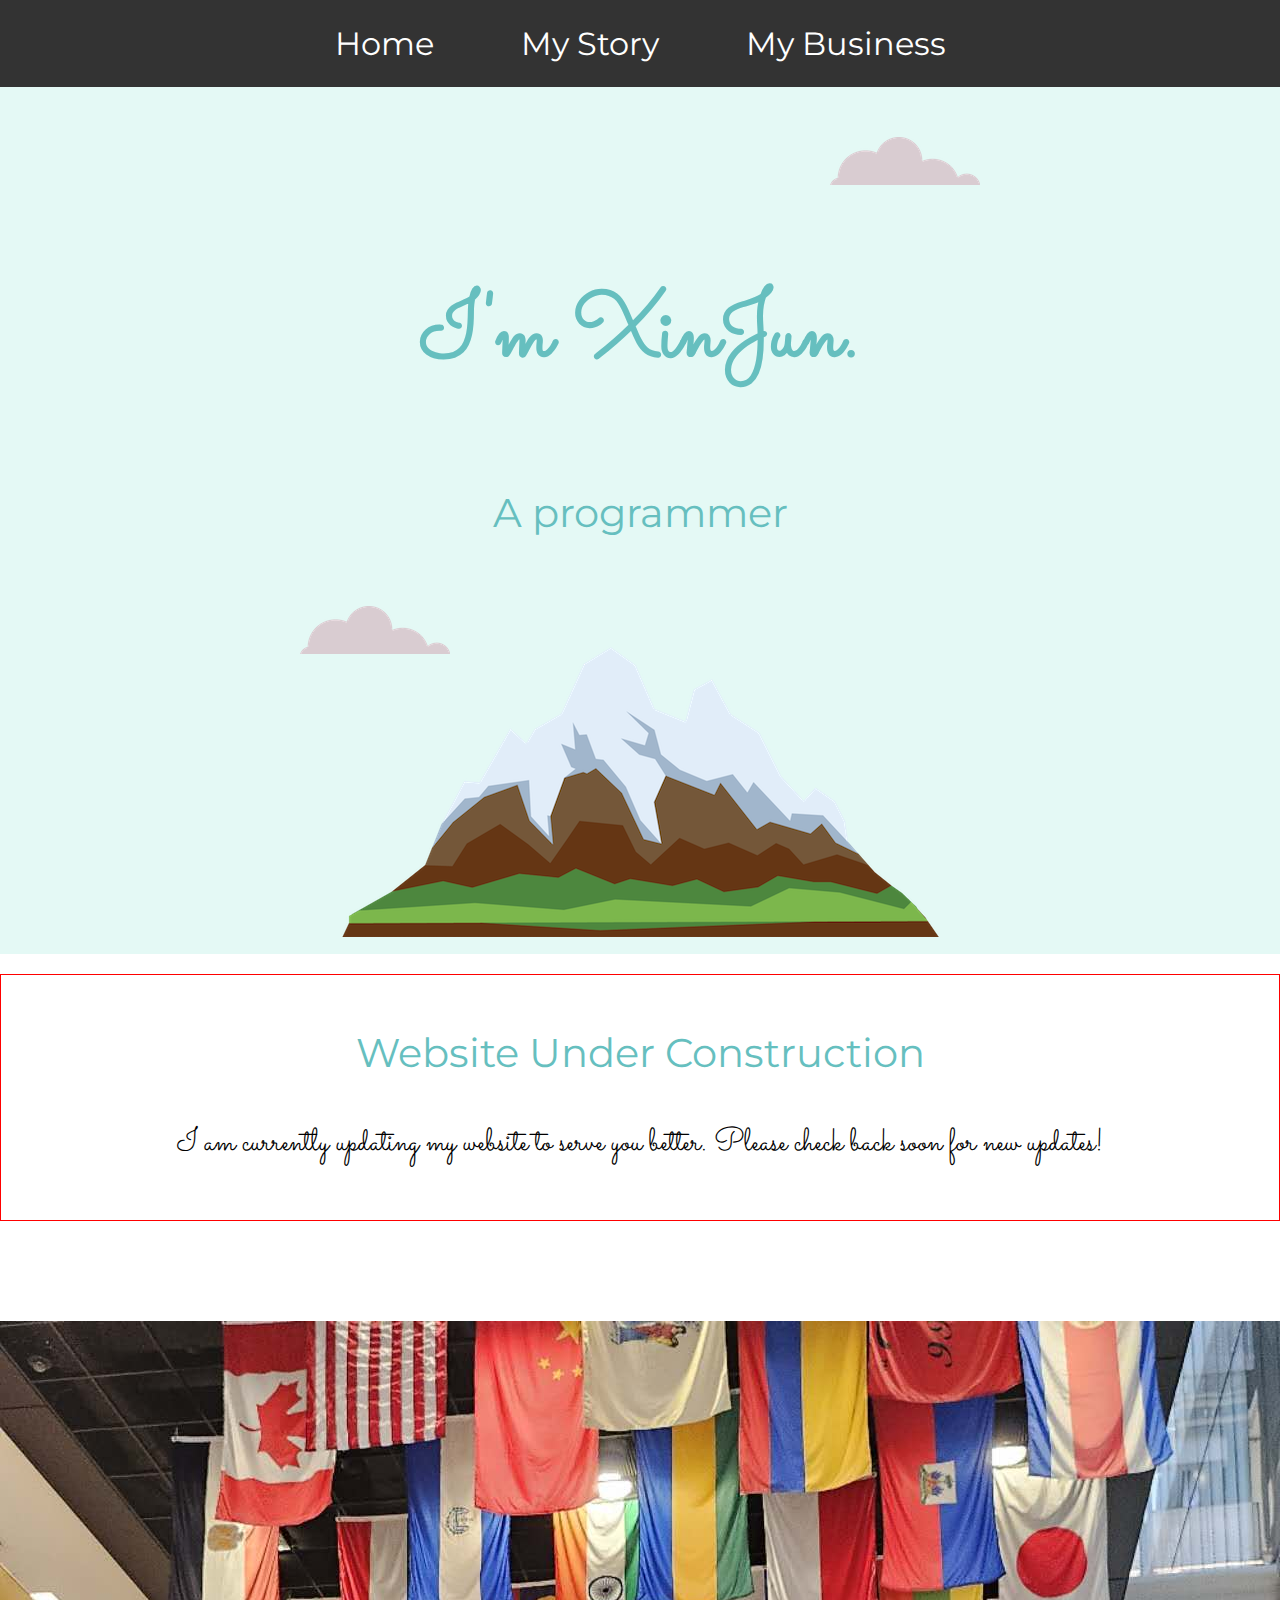
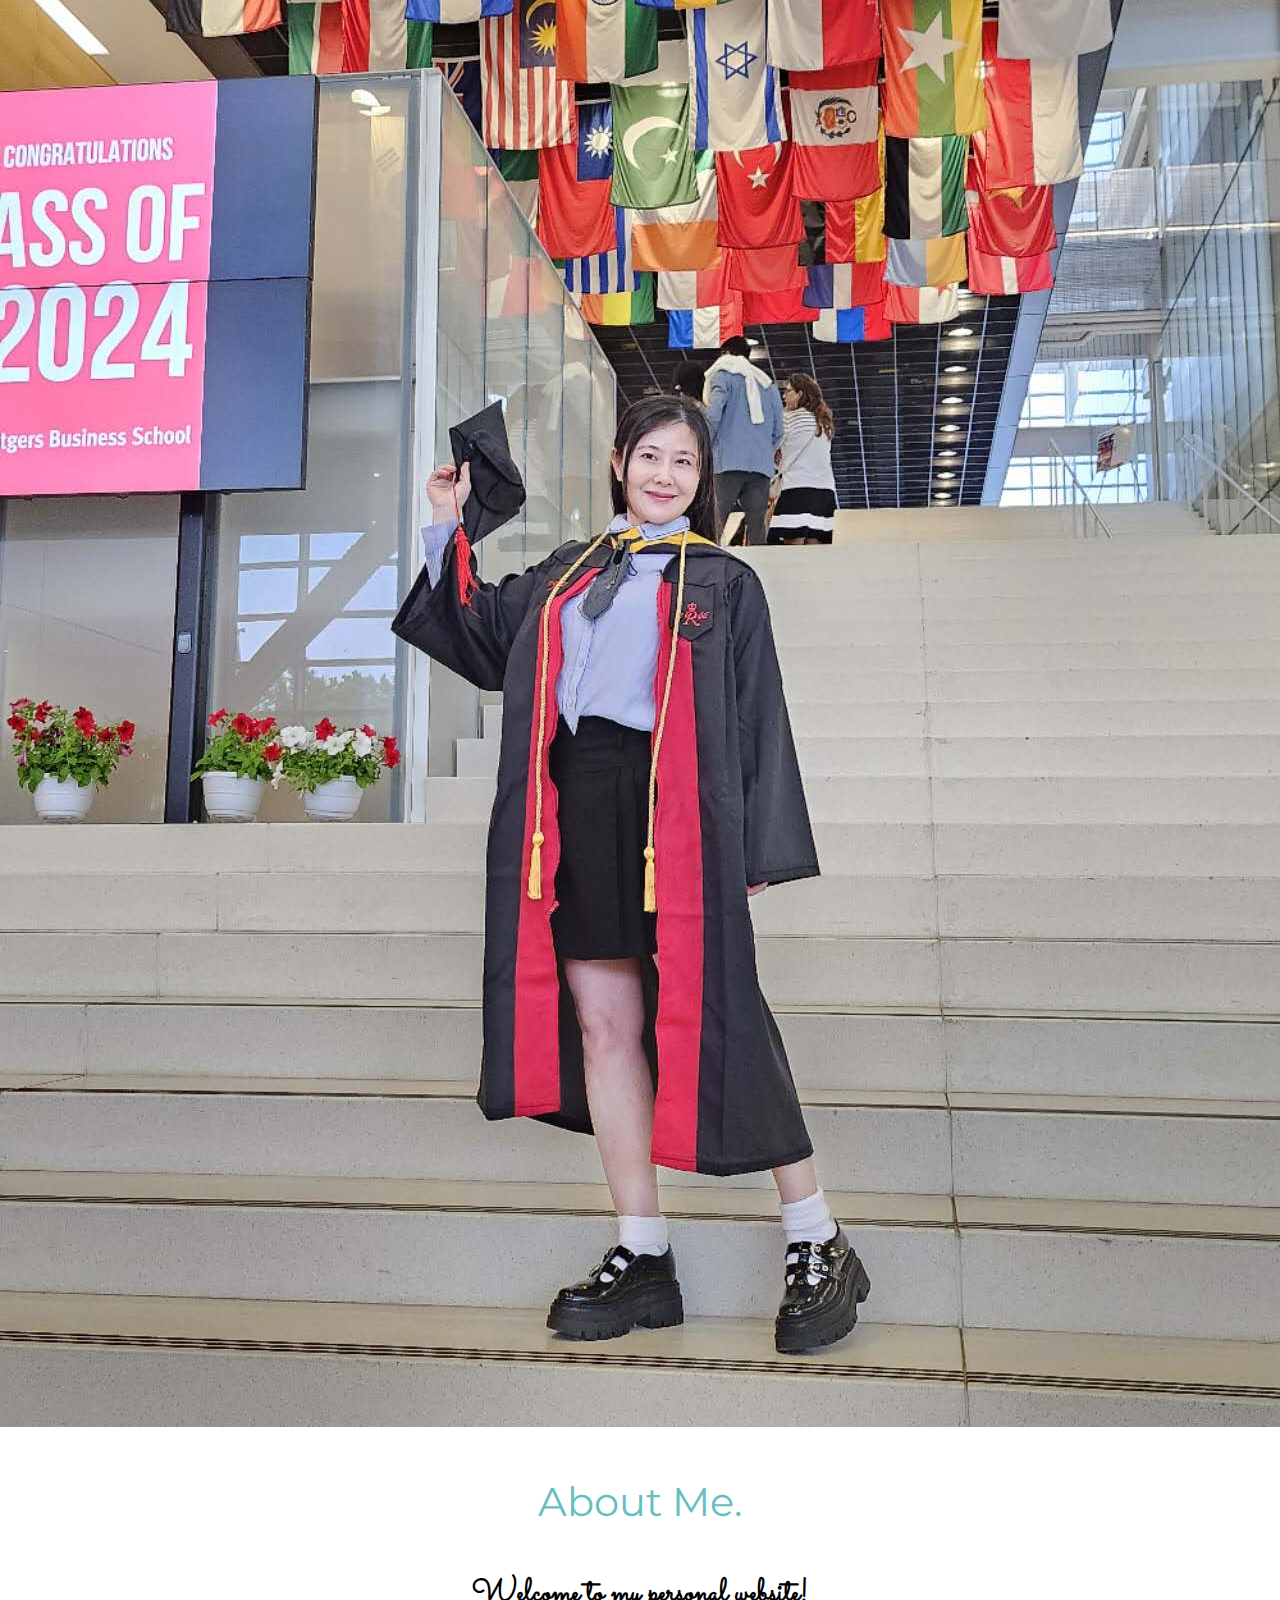
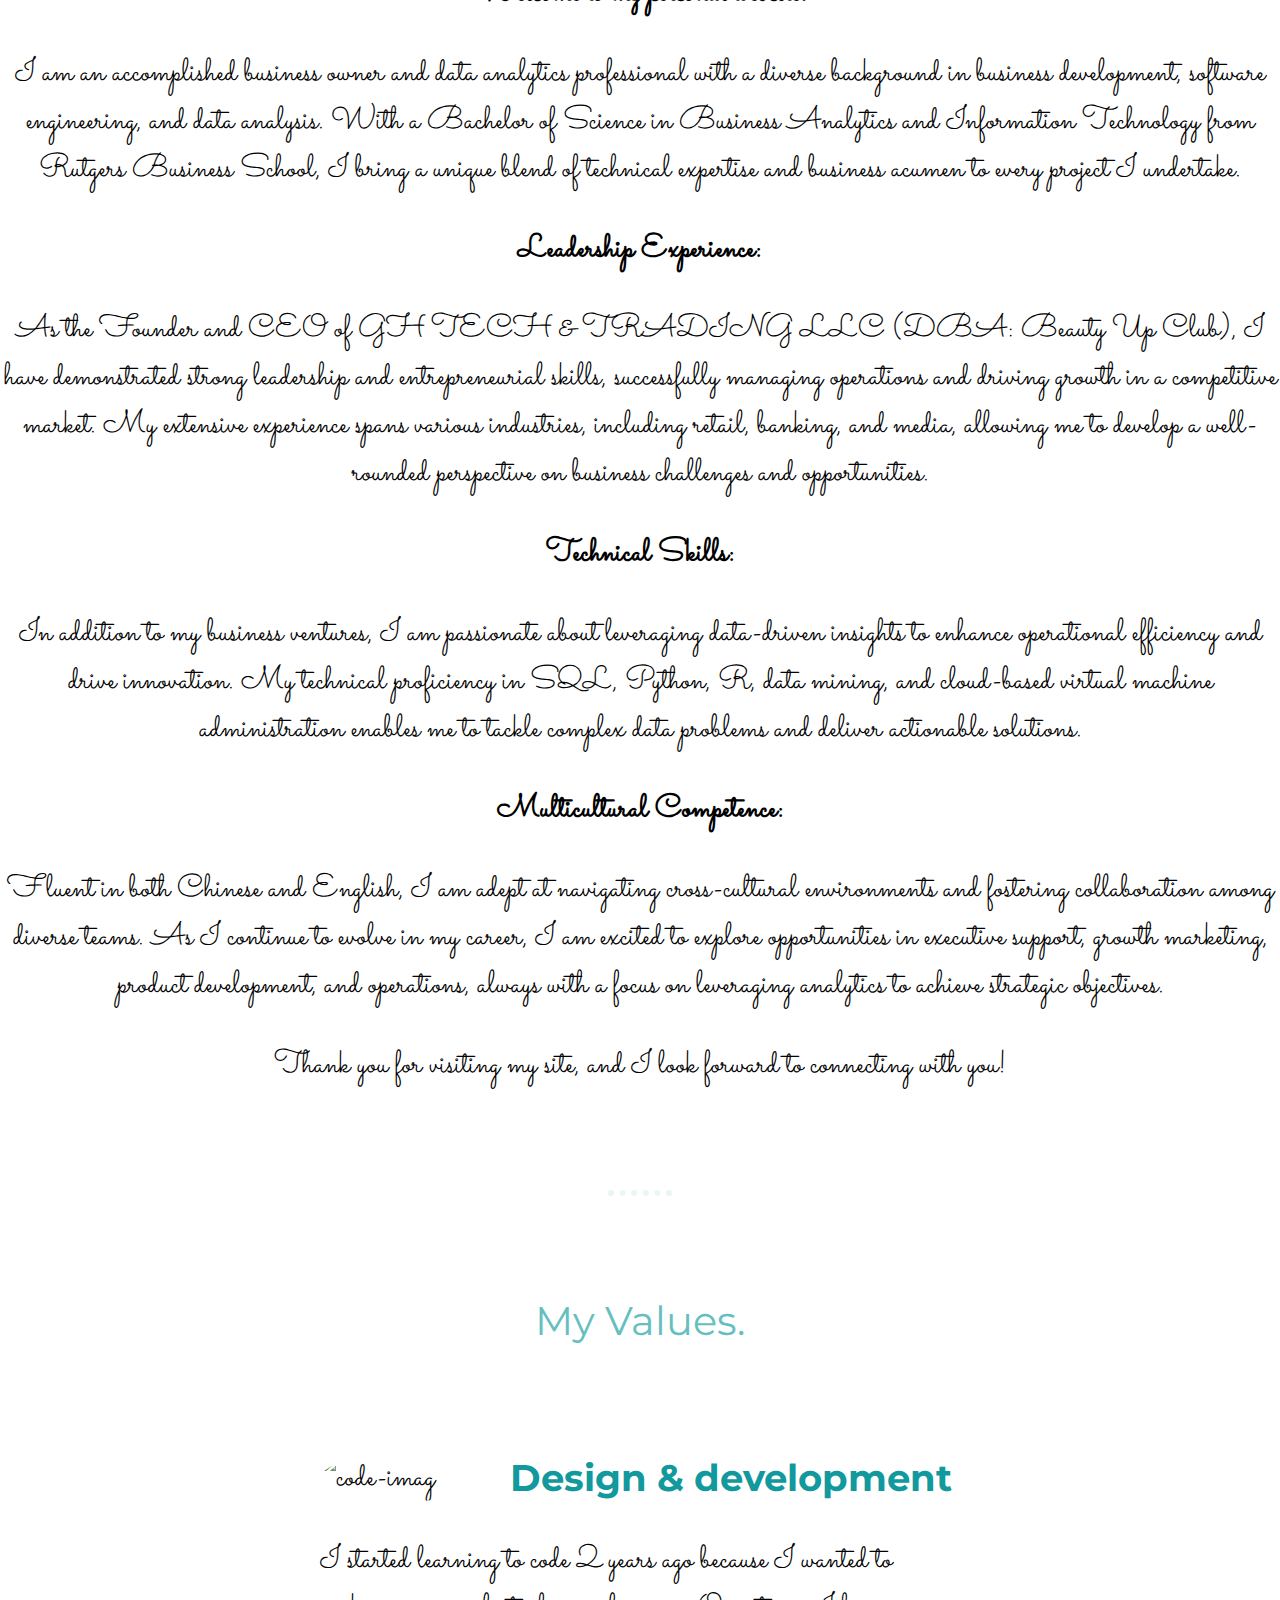
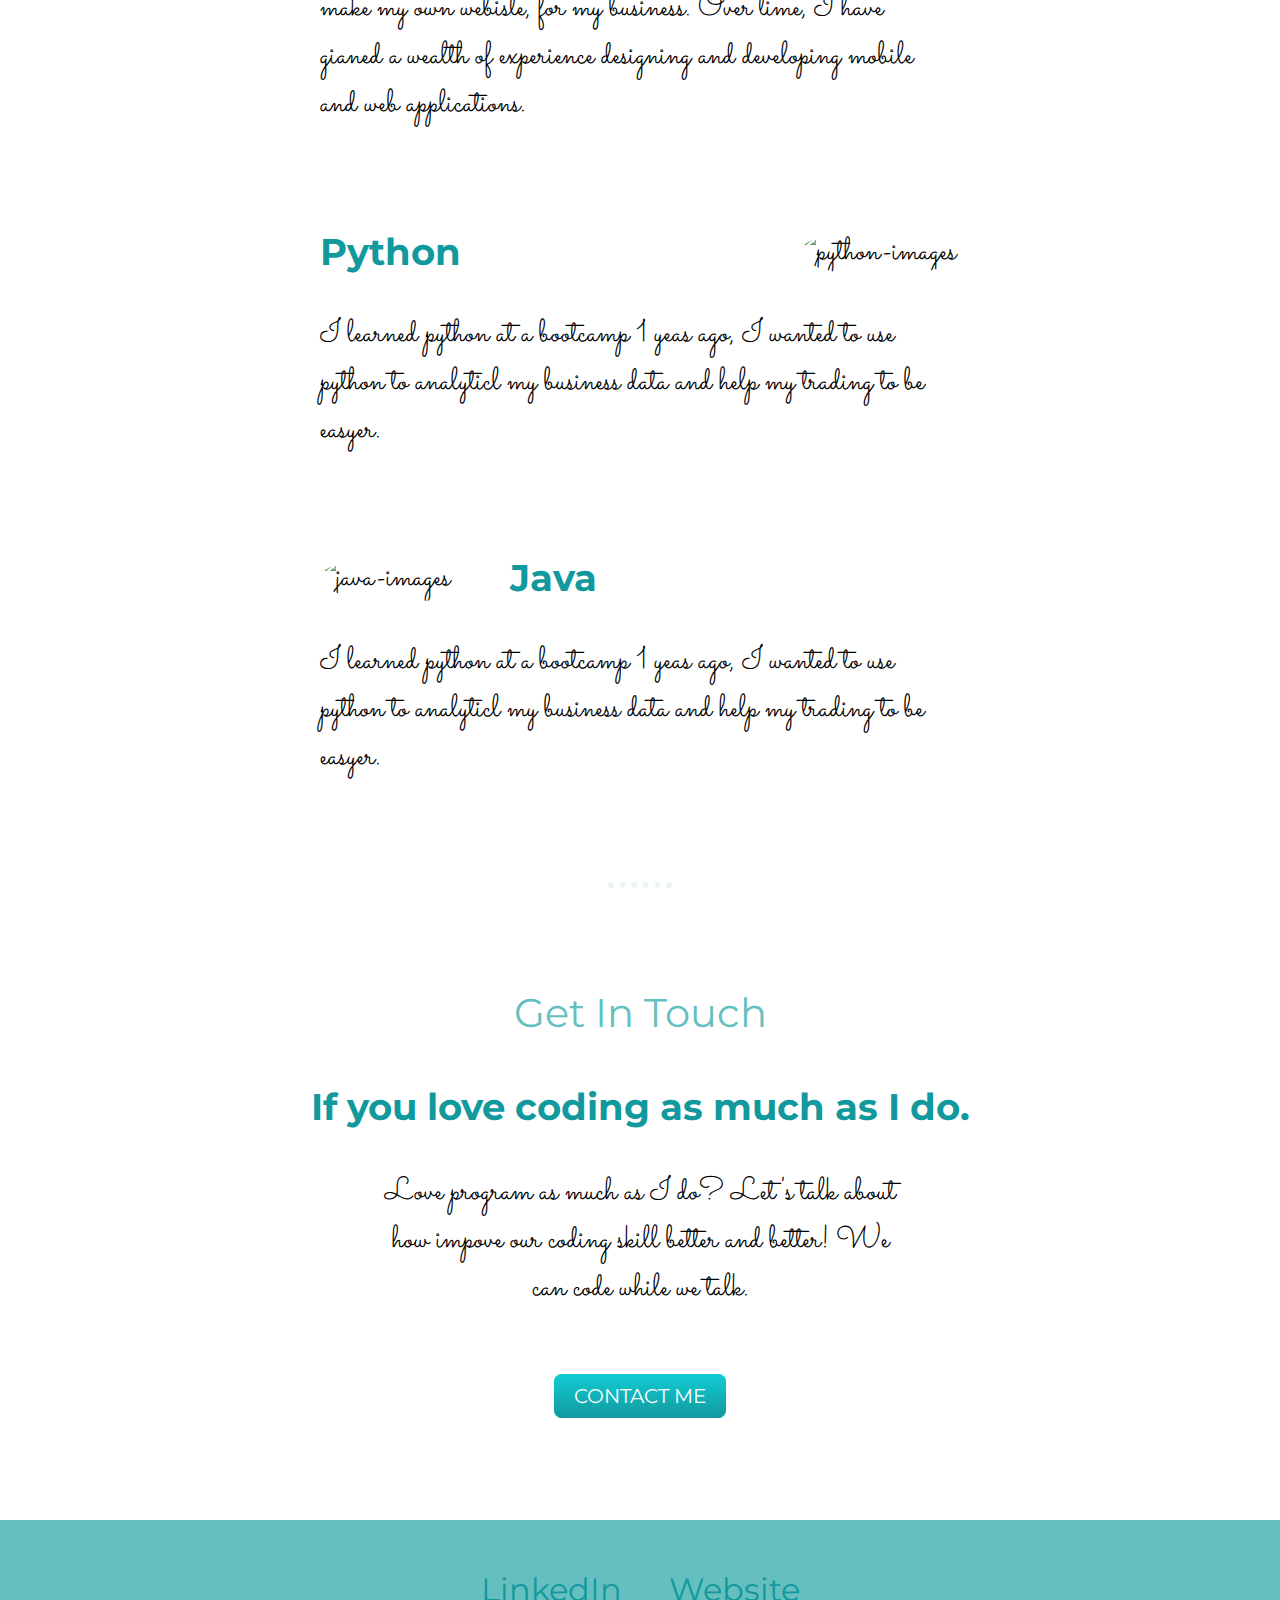
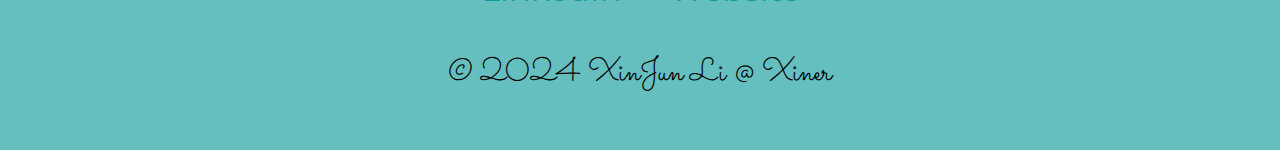
==== commit 39862249: "Update index.html" ====
--- a/index.html
+++ b/index.html
@@ -31,6 +31,11 @@
       <img class="bottom-cloud" src="images/cloud.png" alt="clound-img">
       <img class="mountain" src="images/mountain.png" alt="mountain-img">
       </div>
+    <div style="border: 1px solid red; padding: 20px; margin: 20px 0; text-align: center;">
+      <h2>Website Under Construction</h2>
+      <p>I am currently updating my website to serve you better. Please check back soon for new updates!</p>
+    </div>
+
       <div class="middle-container">
         <div class="profile">
           <img src="images/Image_20240729125742.jpg" alt="XinJun profile picture">
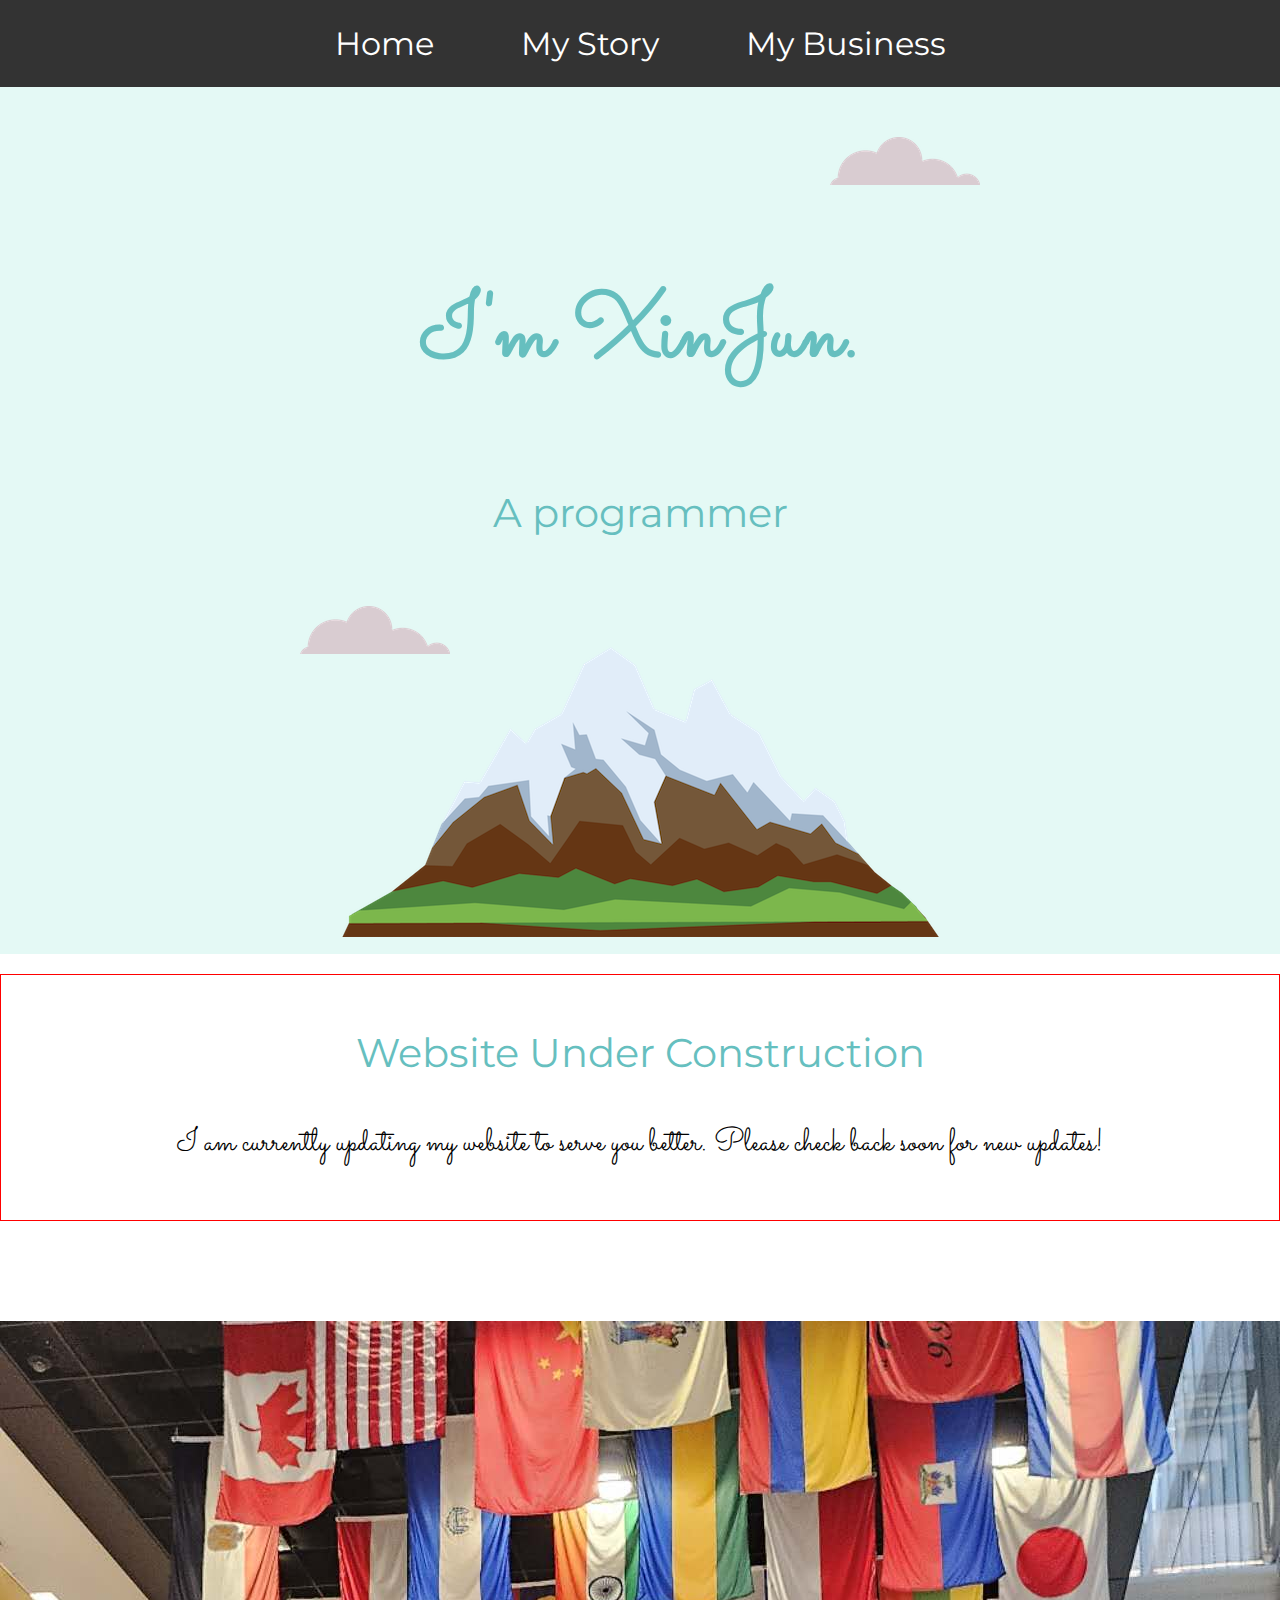
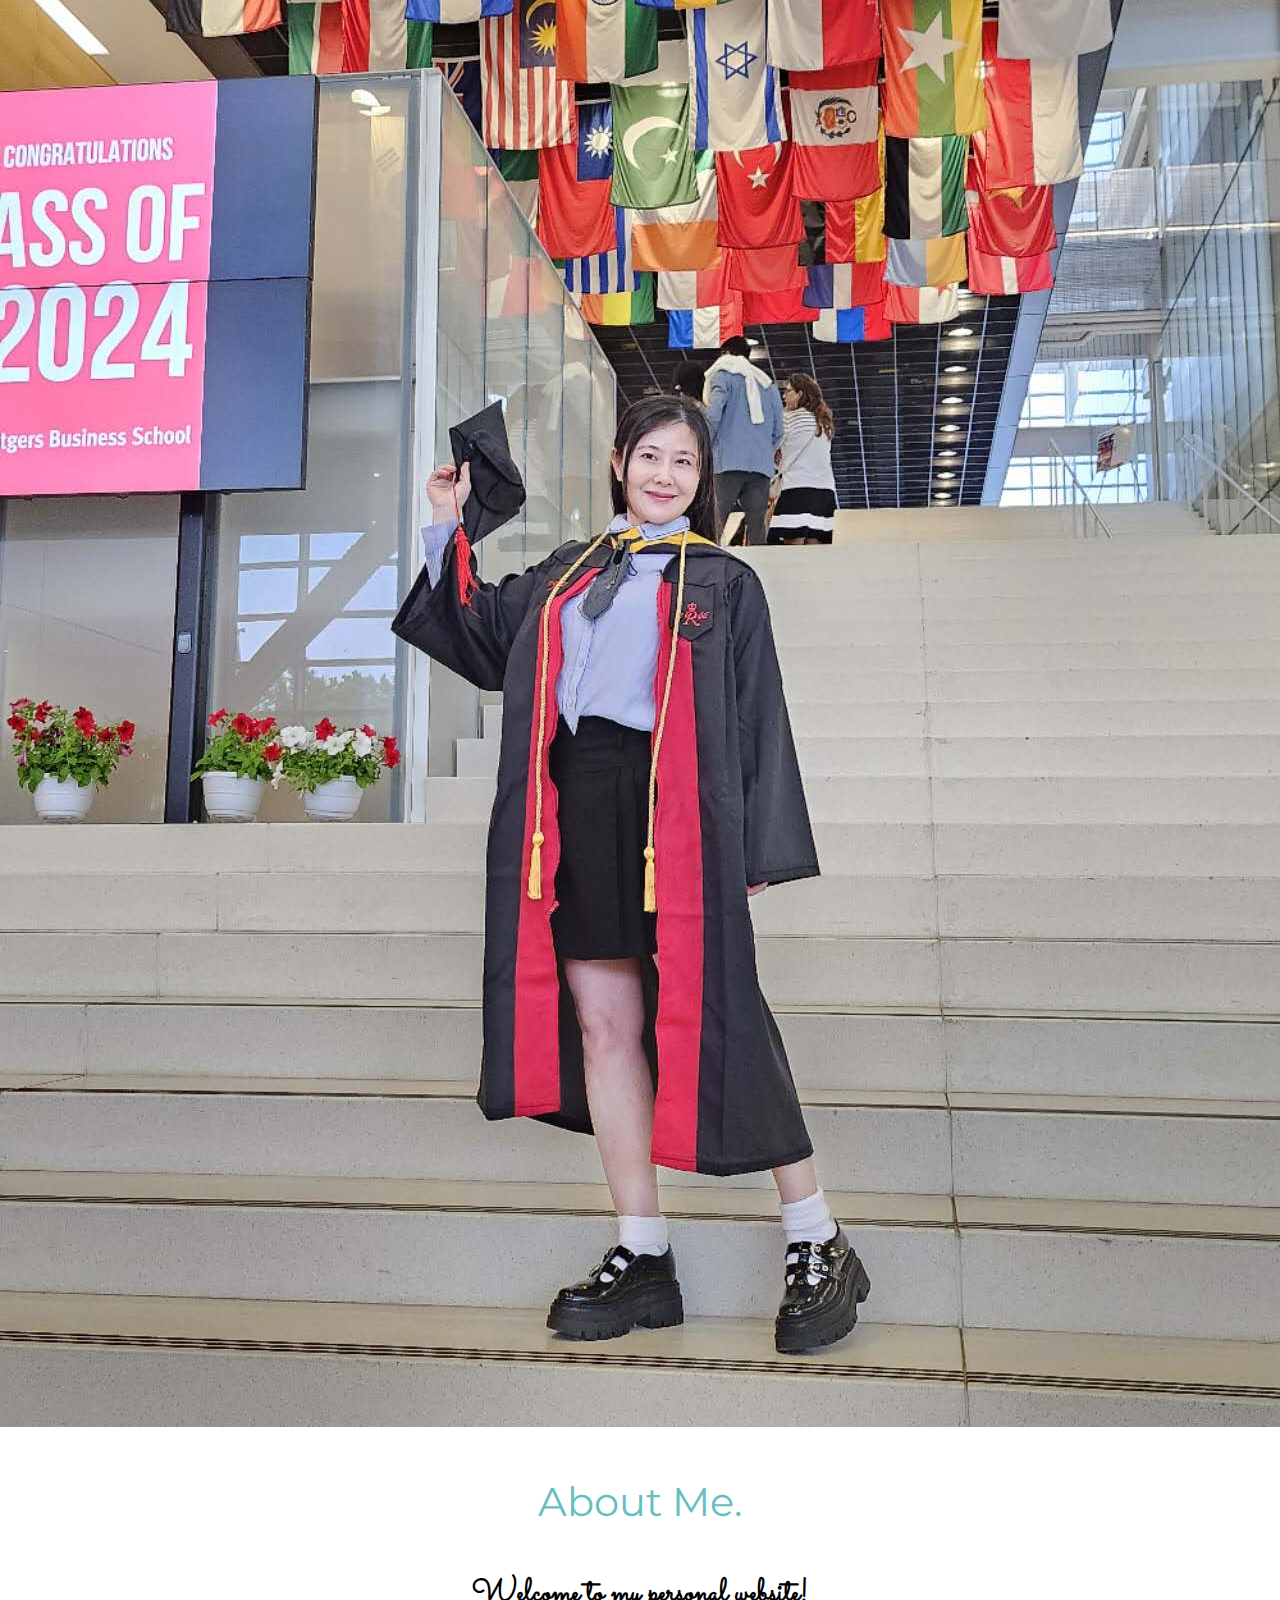
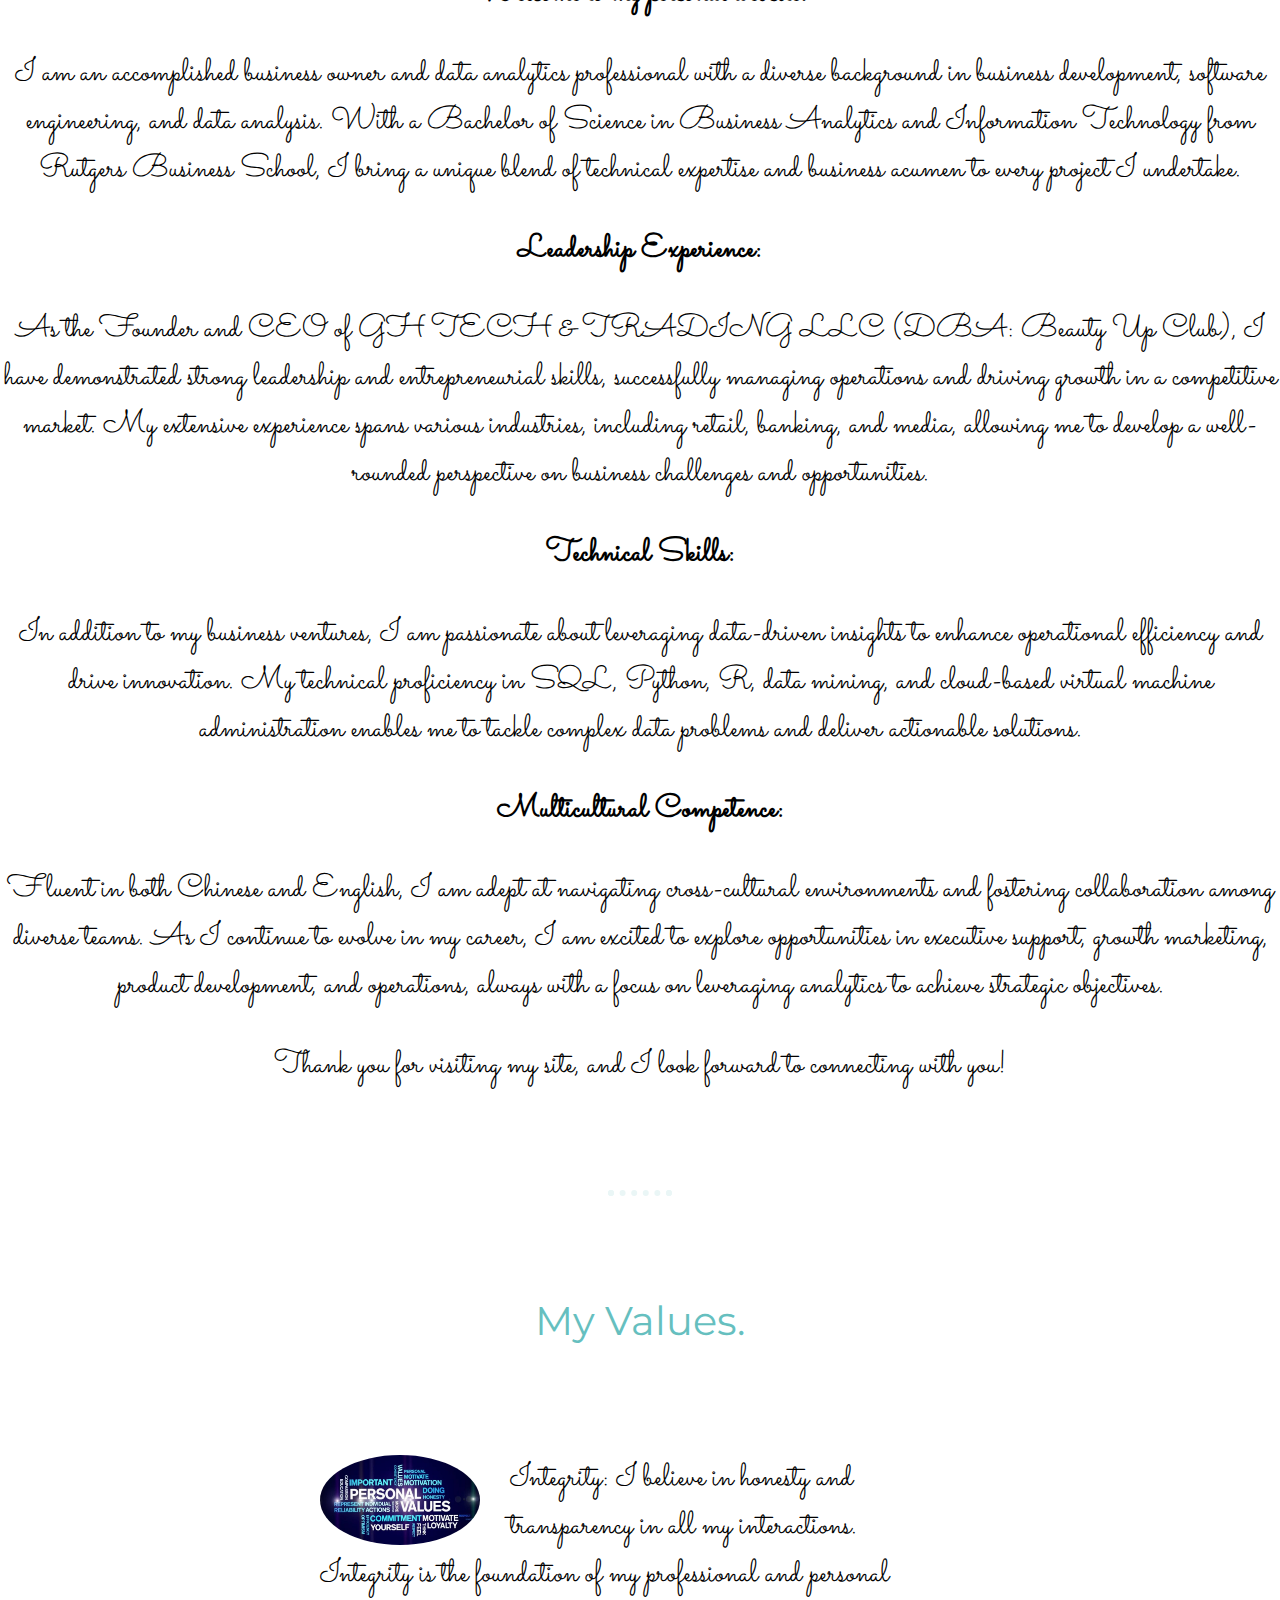
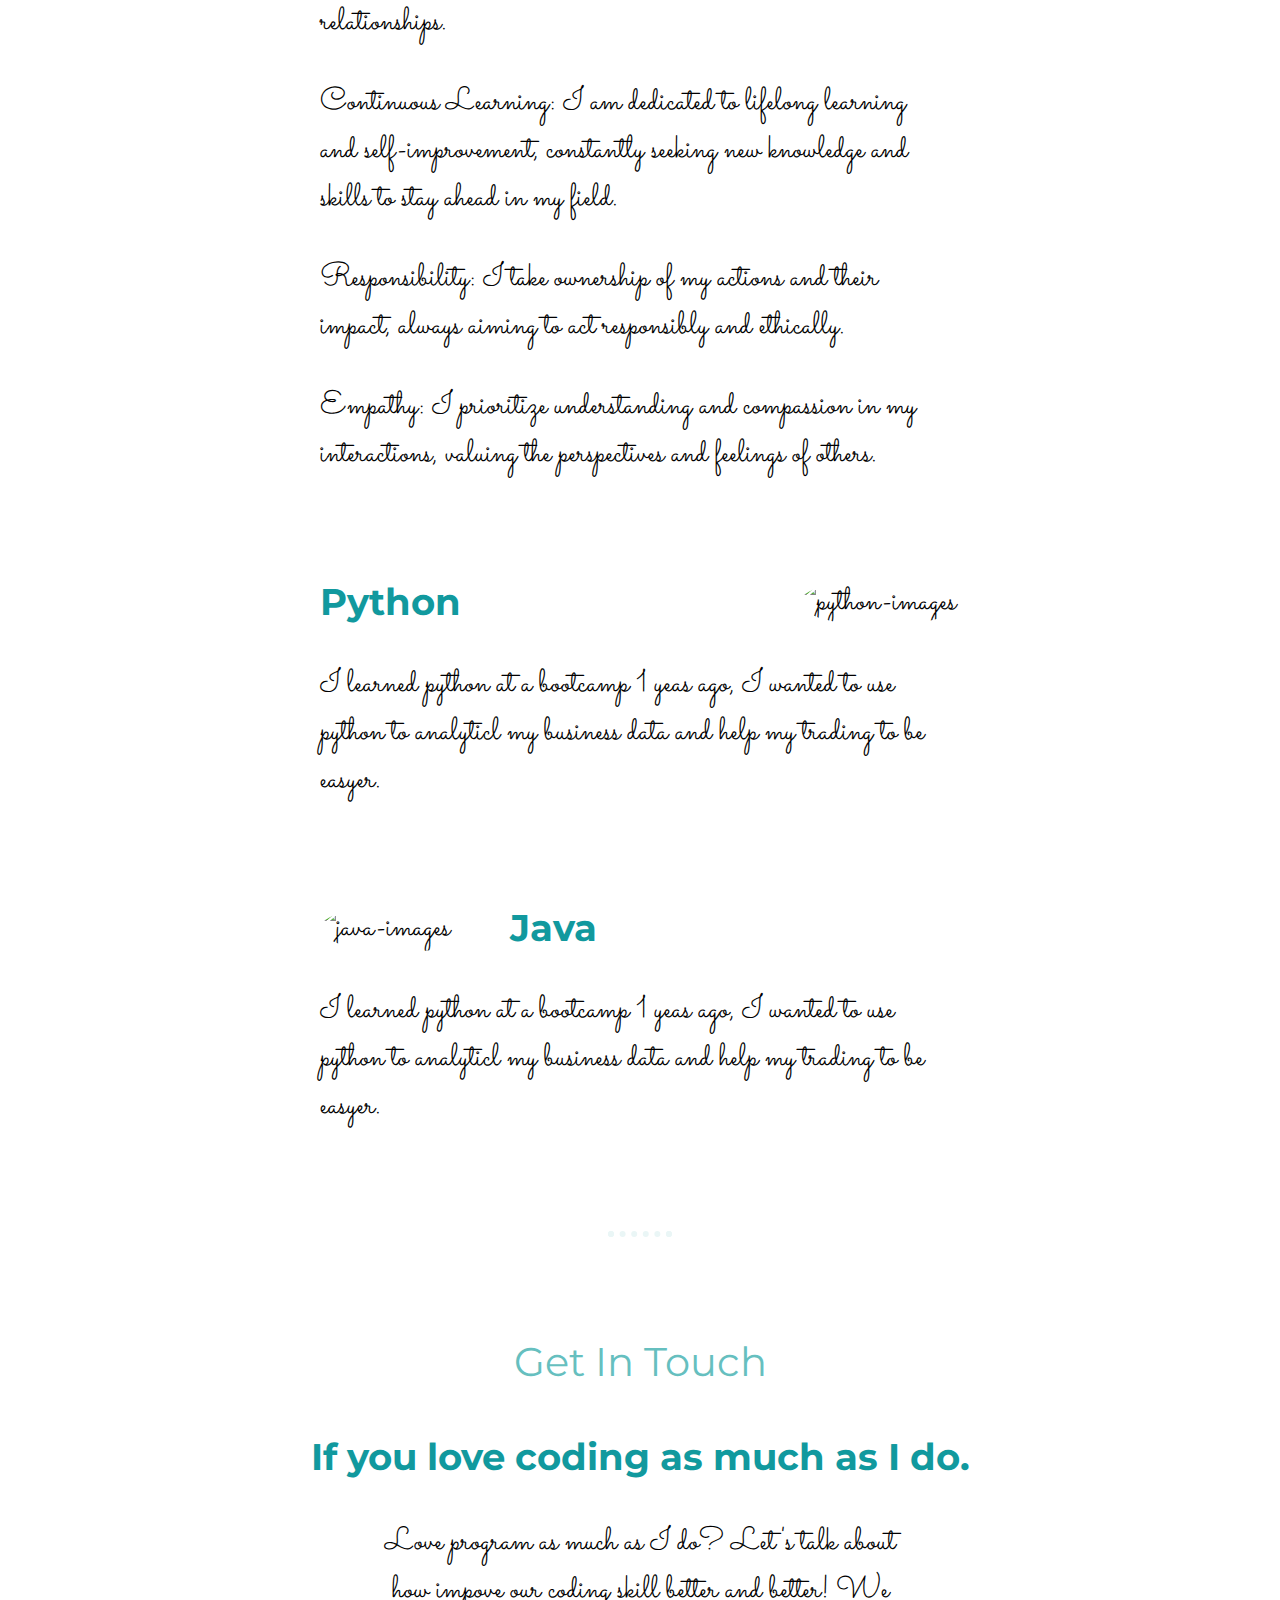
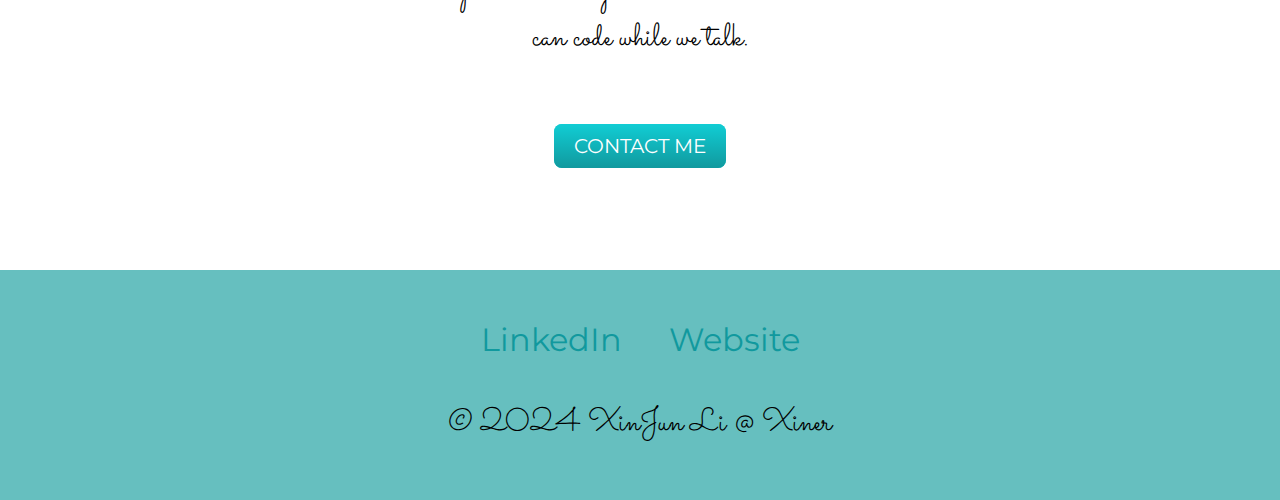
==== commit c61b8832: "Update index.html" ====
--- a/index.html
+++ b/index.html
@@ -58,11 +58,11 @@
         <div class="skills">
           <h2>My Values.</h2>
           <div class="skill-row">
-            <img class="code-image" src="https://media1.giphy.com/media/smzfl3E7a4iHK/giphy.webp?cid=ecf05e471kr3cfve5fztfu2ij6mfbmuhjq4akq119zy2pxh0&rid=giphy.webp&ct=g" alt="code-imag">
-            <h3>Design & development</h3>
-            <p class="description">I started learning to code 2 years ago because I wanted to make my own webiste,
-              for my business. Over time, I have gianed a wealth of experience designing and developing mobile and web applications.</p>
-
+            <img class="code-image" src="images/values.jpg" alt="code-imag">
+            <p class="description">Integrity: I believe in honesty and transparency in all my interactions. Integrity is the foundation of my professional and personal relationships.</p>
+            <p class="description">Continuous Learning: I am dedicated to lifelong learning and self-improvement, constantly seeking new knowledge and skills to stay ahead in my field.</p>
+            <p class="description">Responsibility: I take ownership of my actions and their impact, always aiming to act responsibly and ethically.</p>
+            <p class="description">Empathy: I prioritize understanding and compassion in my interactions, valuing the perspectives and feelings of others.</p>
           </div>
           <div class="skill-row">
             <img class="py-image" src="https://media1.giphy.com/media/nGMnDqebzDcfm/giphy.webp?cid=ecf05e47rc0axn3yfaqmlqq3i35lmuz3mlqpix7d0k616b2b&rid=giphy.webp&ct=g" alt="python-images">
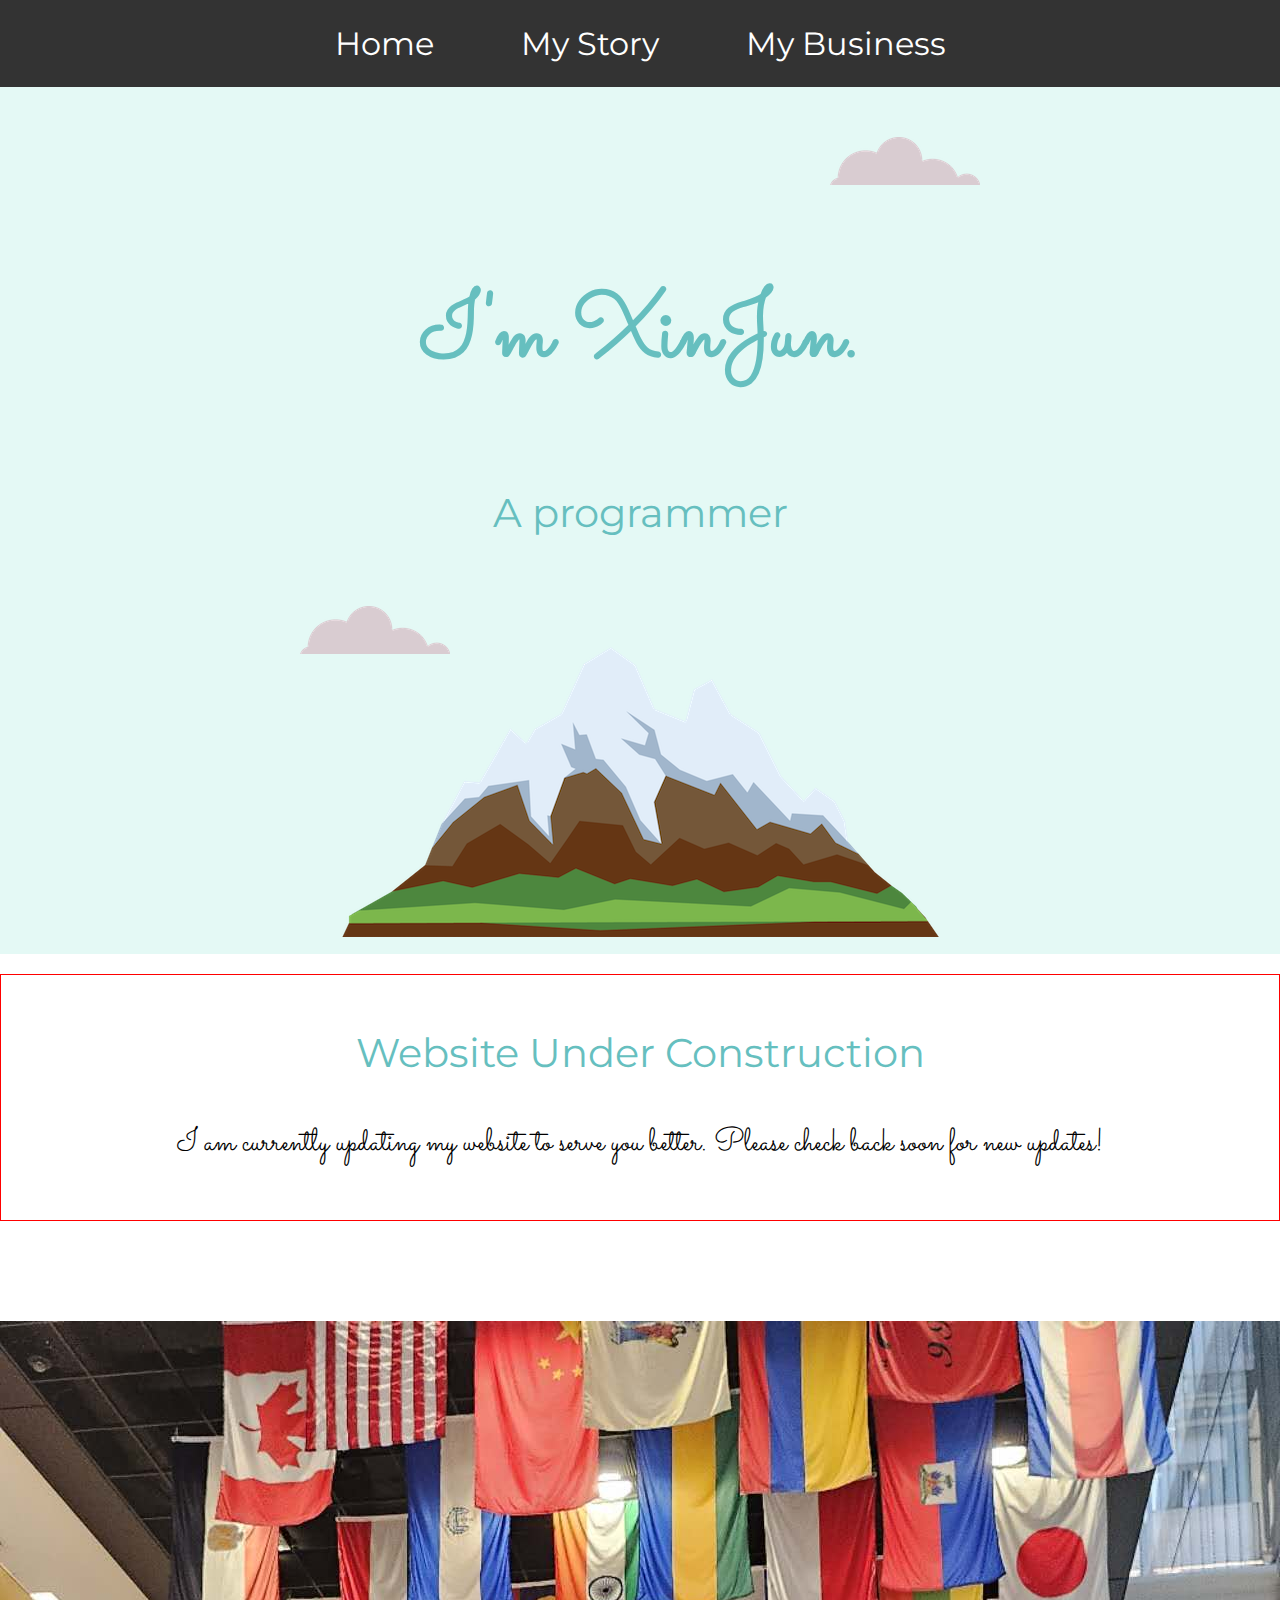
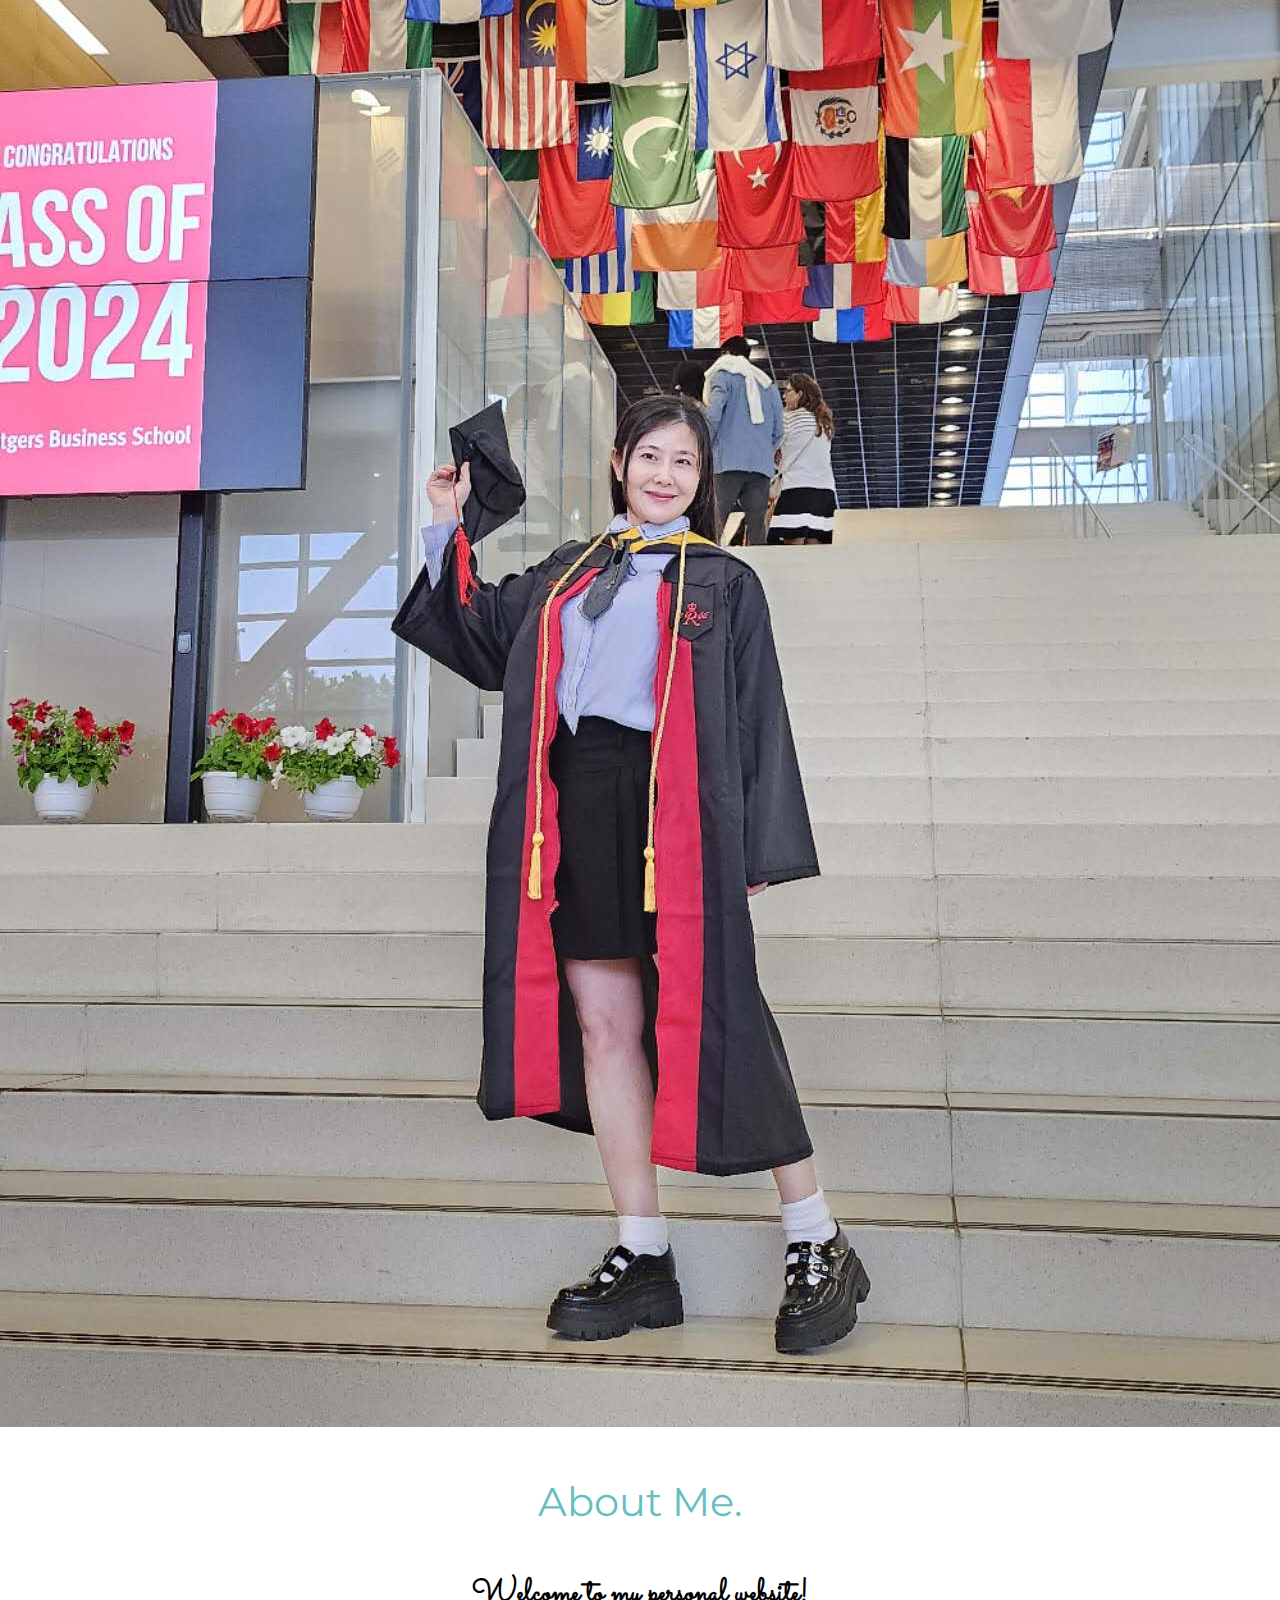
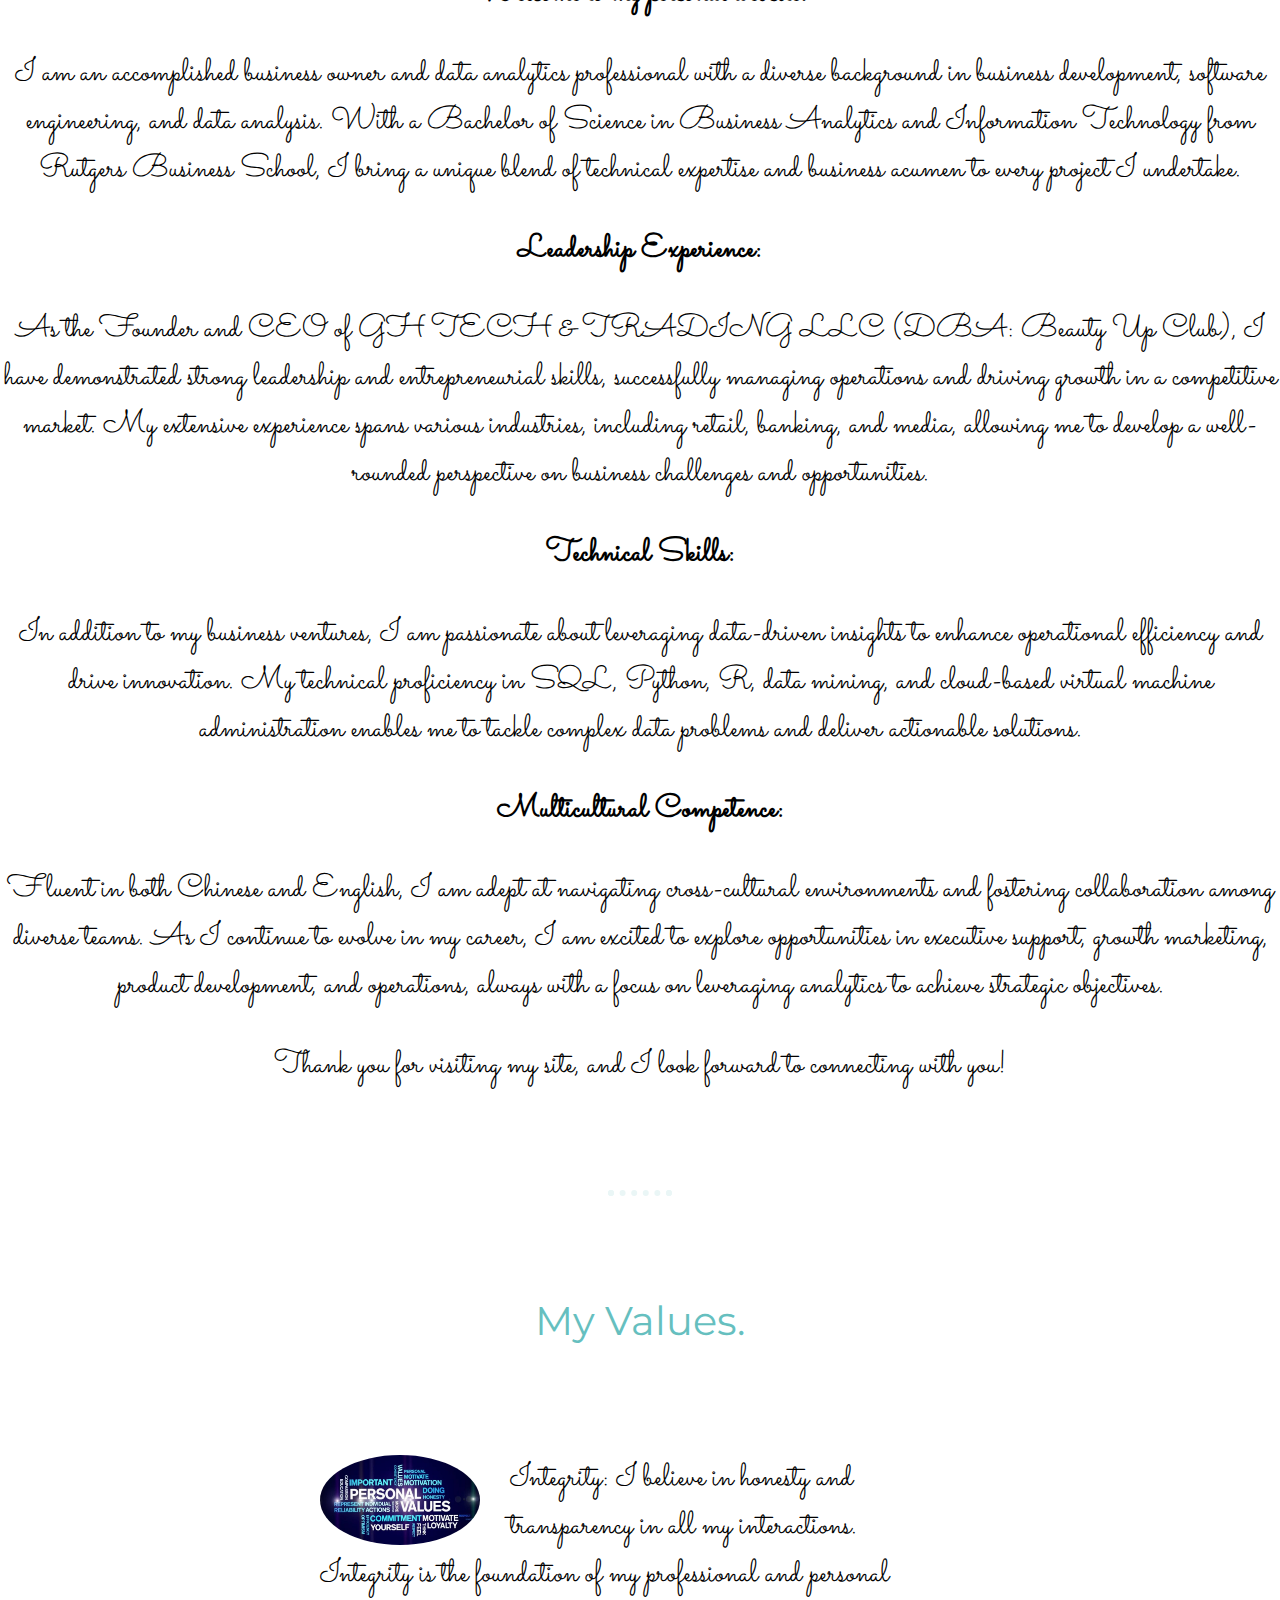
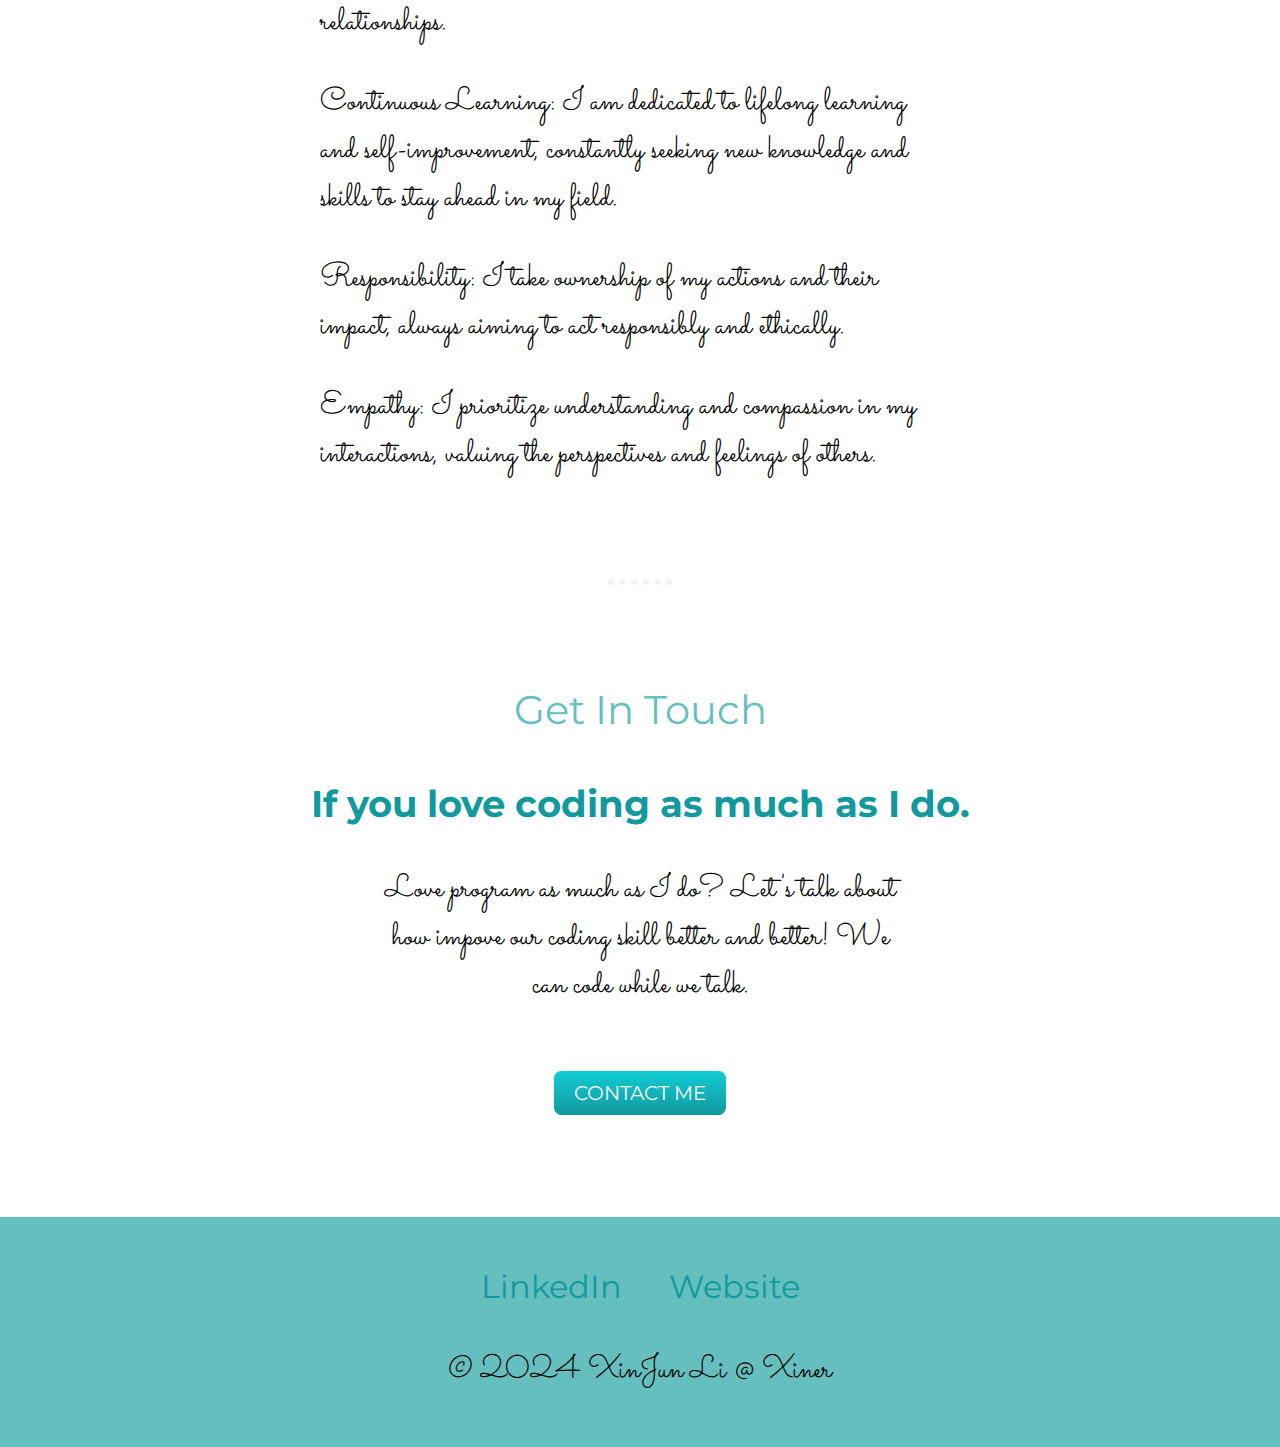
==== commit 8823aa53: "Update index.html" ====
--- a/index.html
+++ b/index.html
@@ -64,6 +64,7 @@
             <p class="description">Responsibility: I take ownership of my actions and their impact, always aiming to act responsibly and ethically.</p>
             <p class="description">Empathy: I prioritize understanding and compassion in my interactions, valuing the perspectives and feelings of others.</p>
           </div>
+          <!--
           <div class="skill-row">
             <img class="py-image" src="https://media1.giphy.com/media/nGMnDqebzDcfm/giphy.webp?cid=ecf05e47rc0axn3yfaqmlqq3i35lmuz3mlqpix7d0k616b2b&rid=giphy.webp&ct=g" alt="python-images">
             <h3>Python</h3>
@@ -74,6 +75,7 @@
             <h3>Java</h3>
             <p class="java-description">I learned python at a bootcamp 1 yeas ago, I wanted to use python to analyticl my business data and help my trading to be easyer.</p>
           </div>
+          -->
         </div>
         <hr>
         <div class="contact-me">
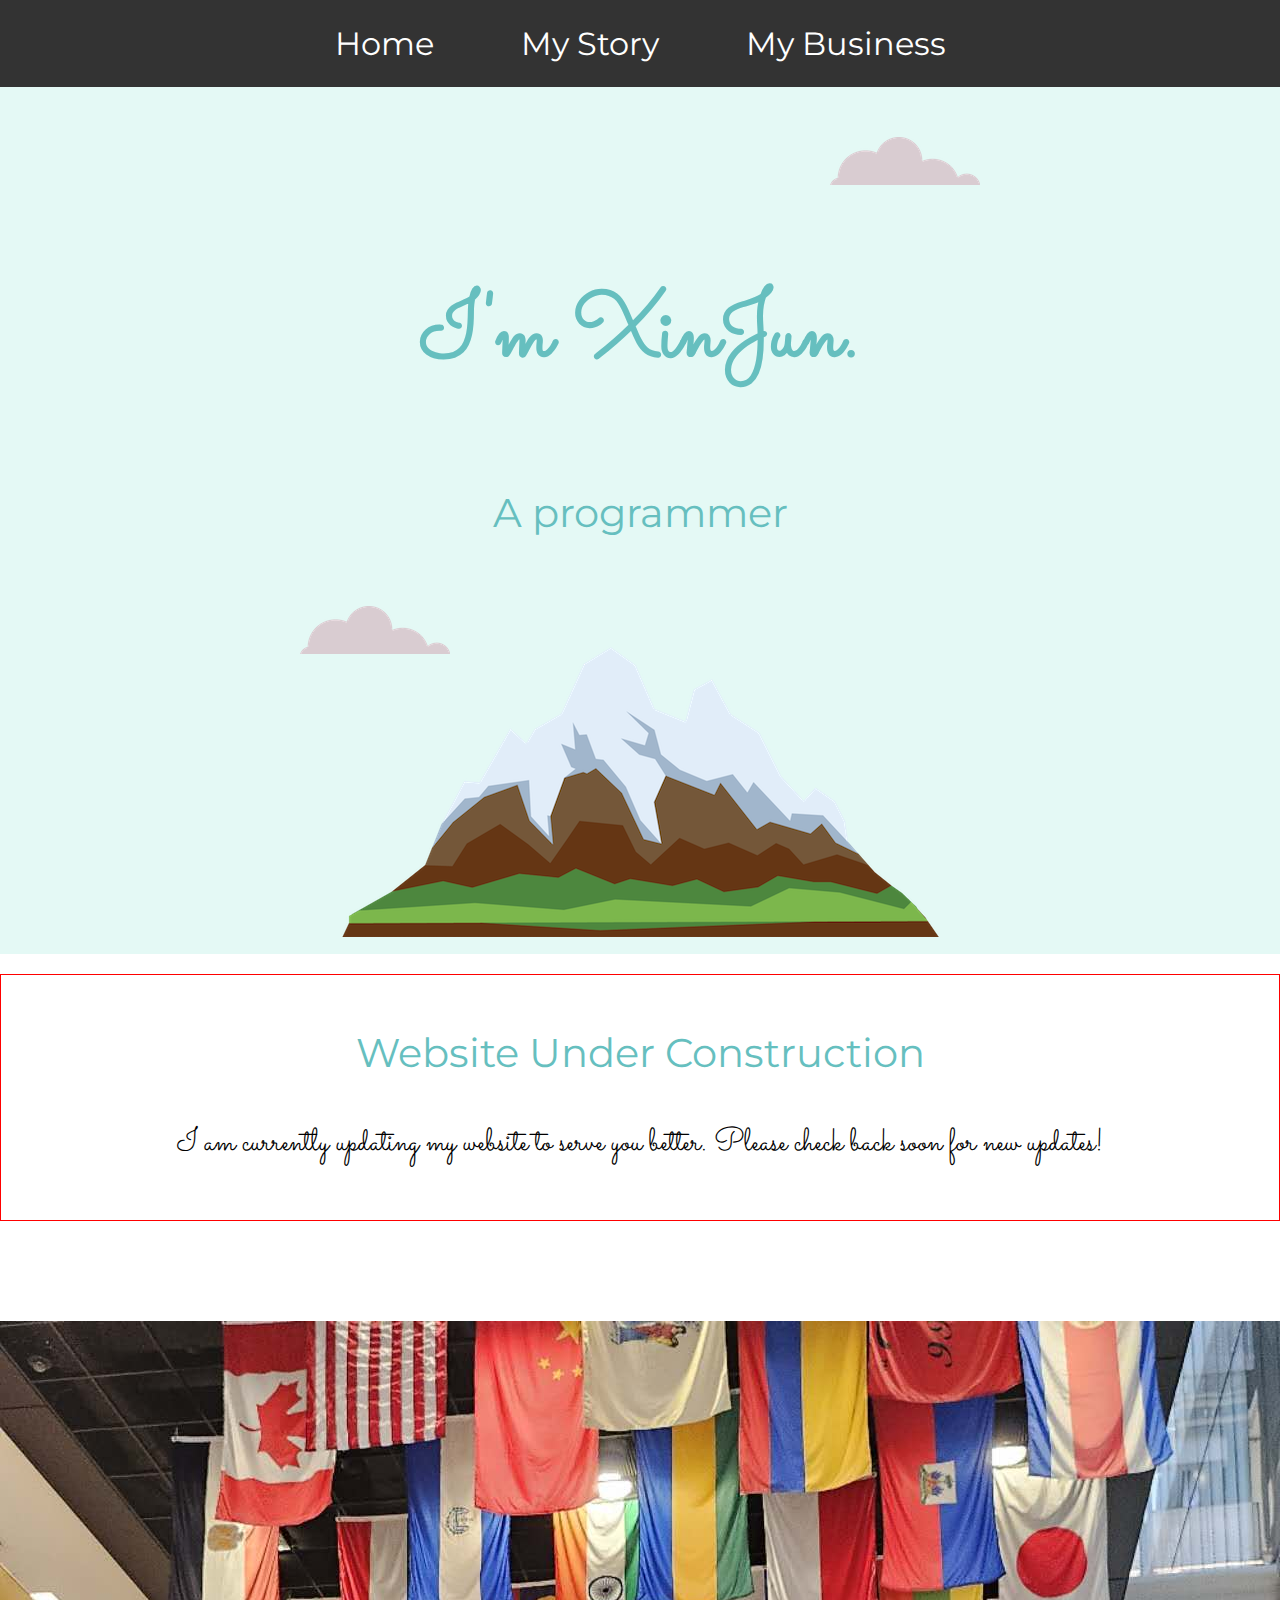
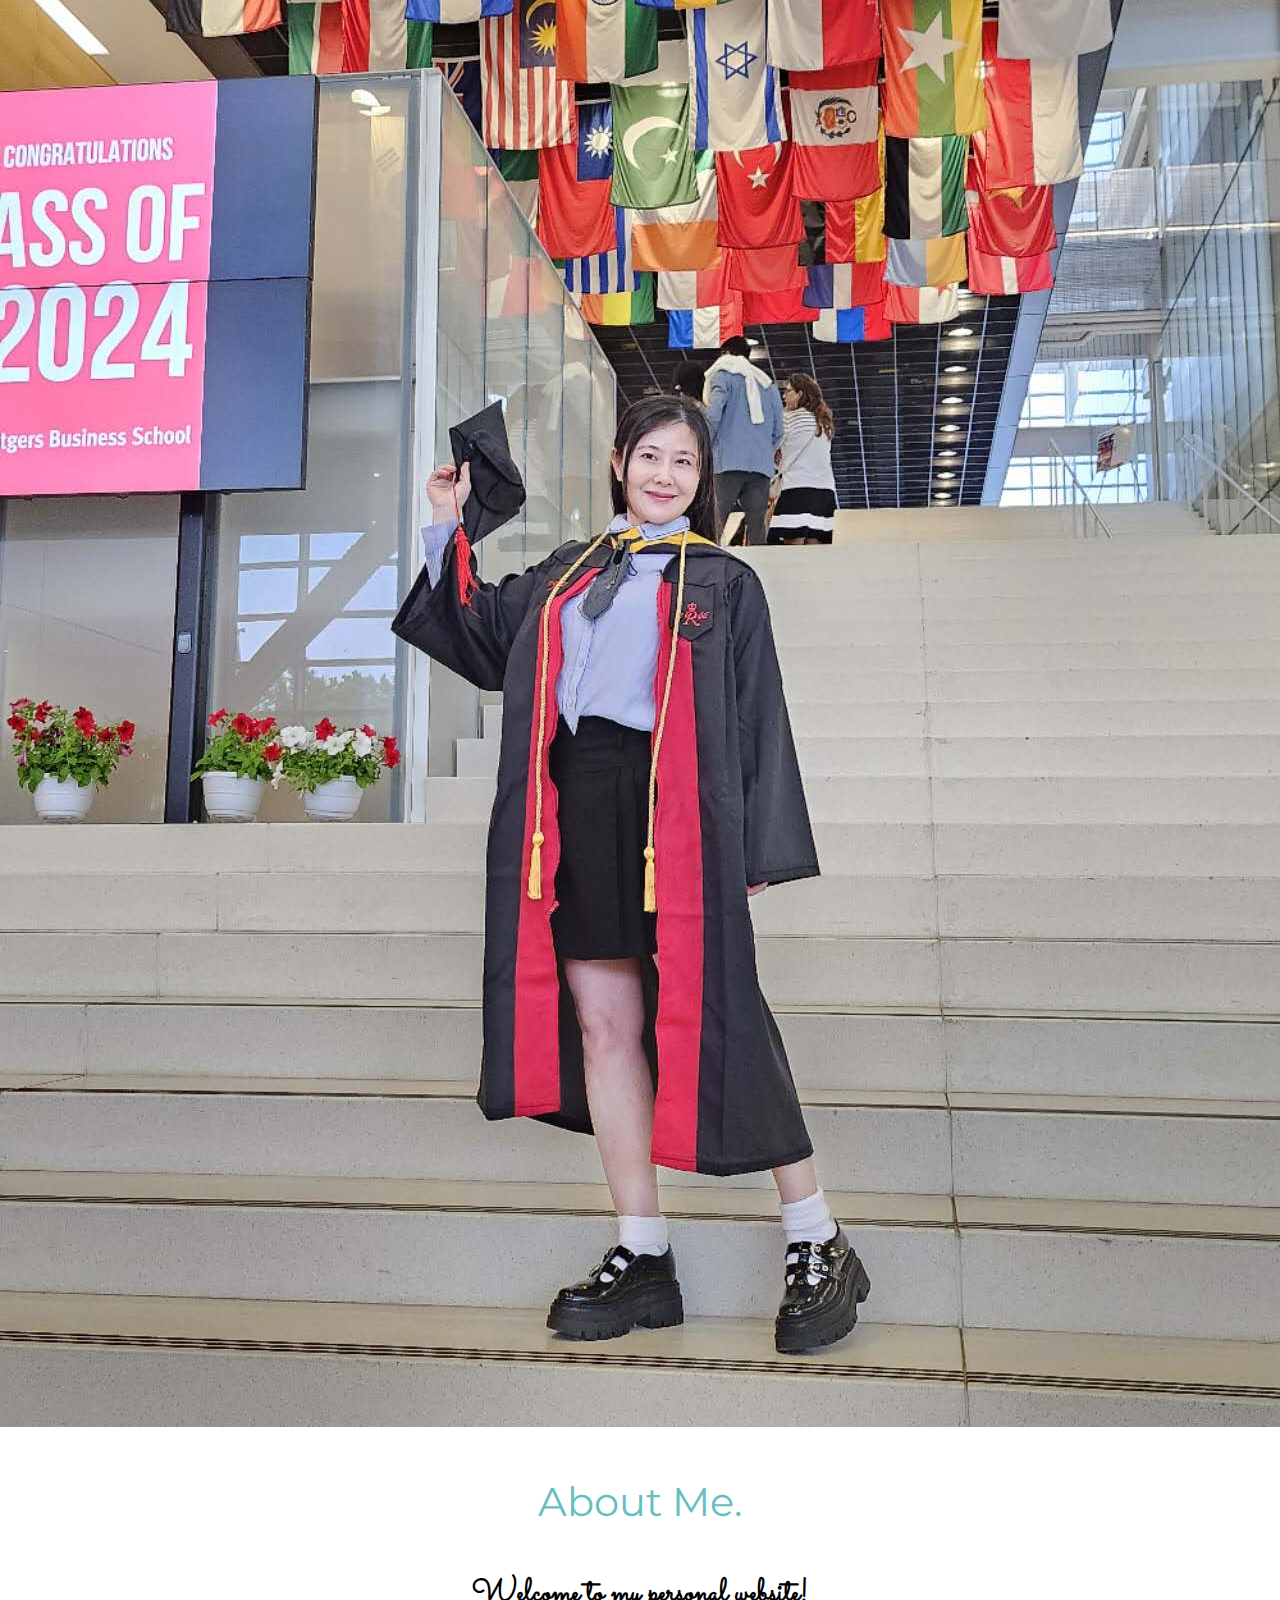
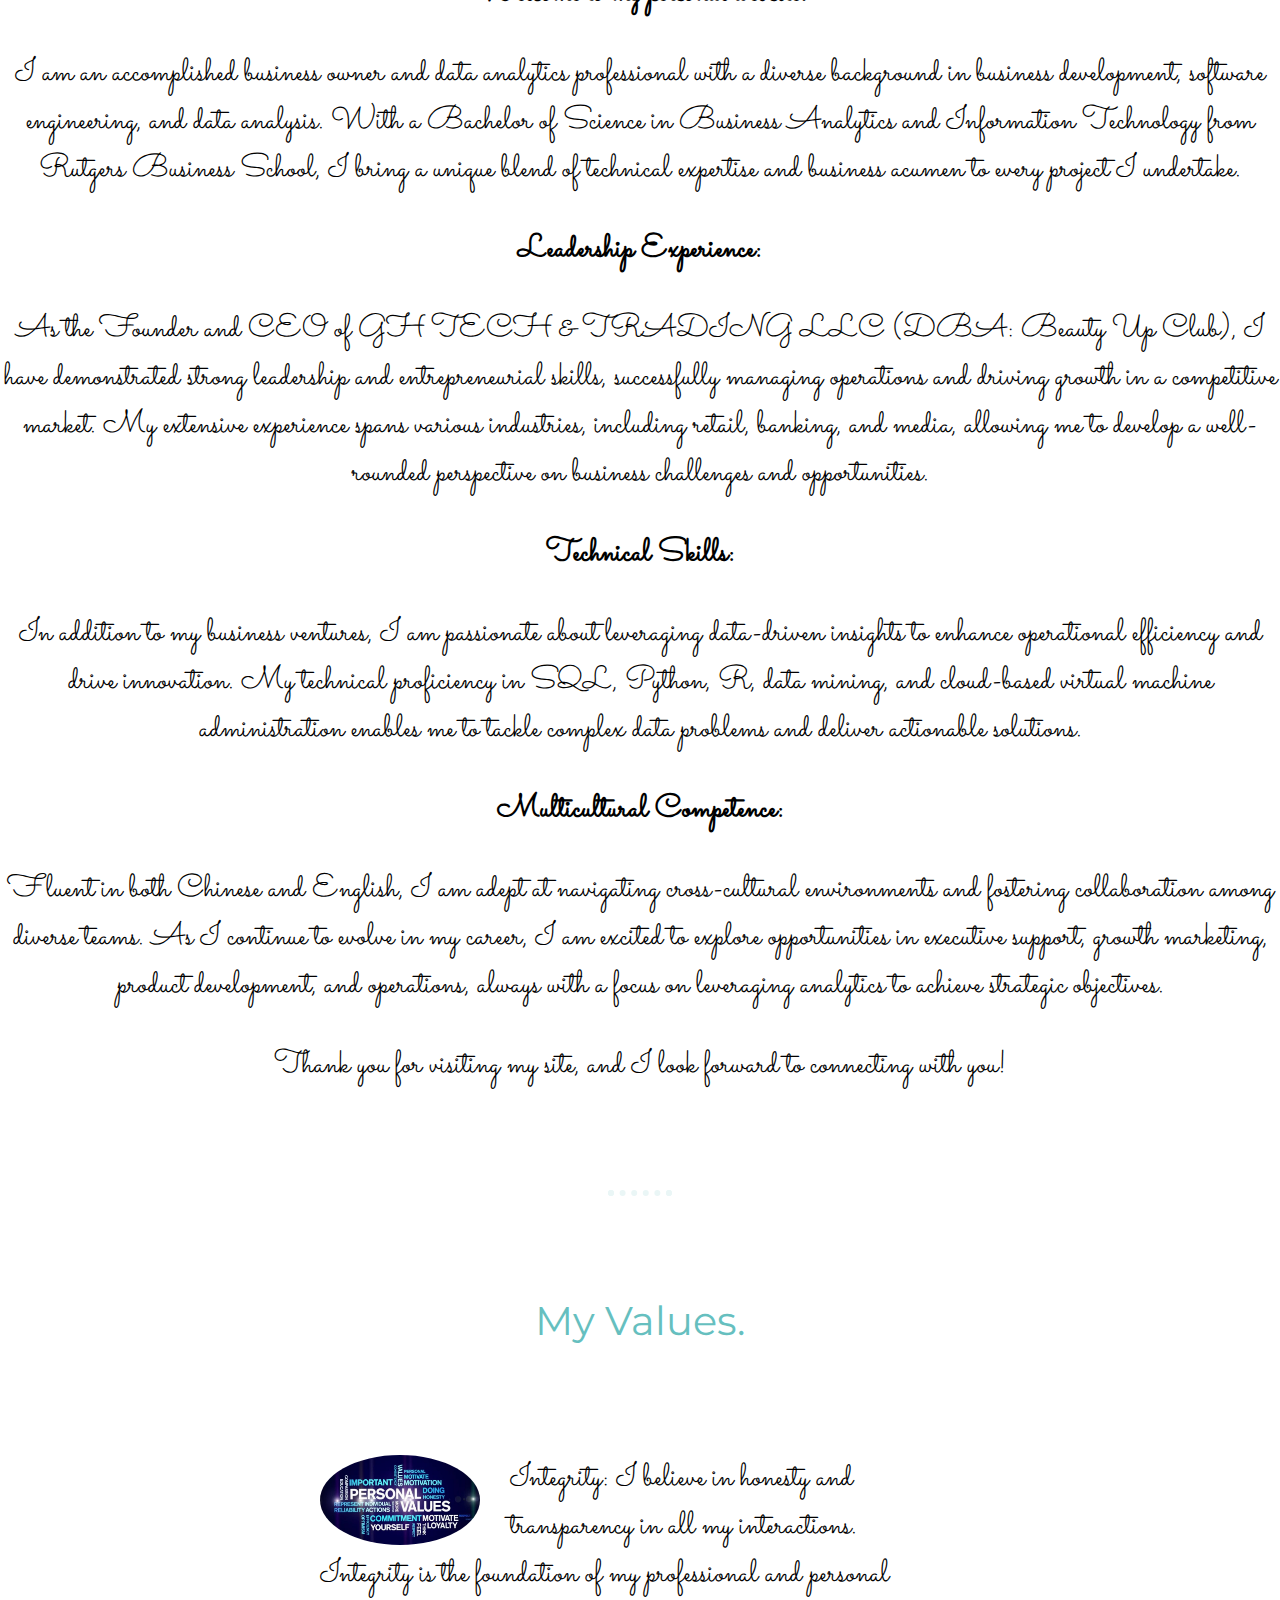
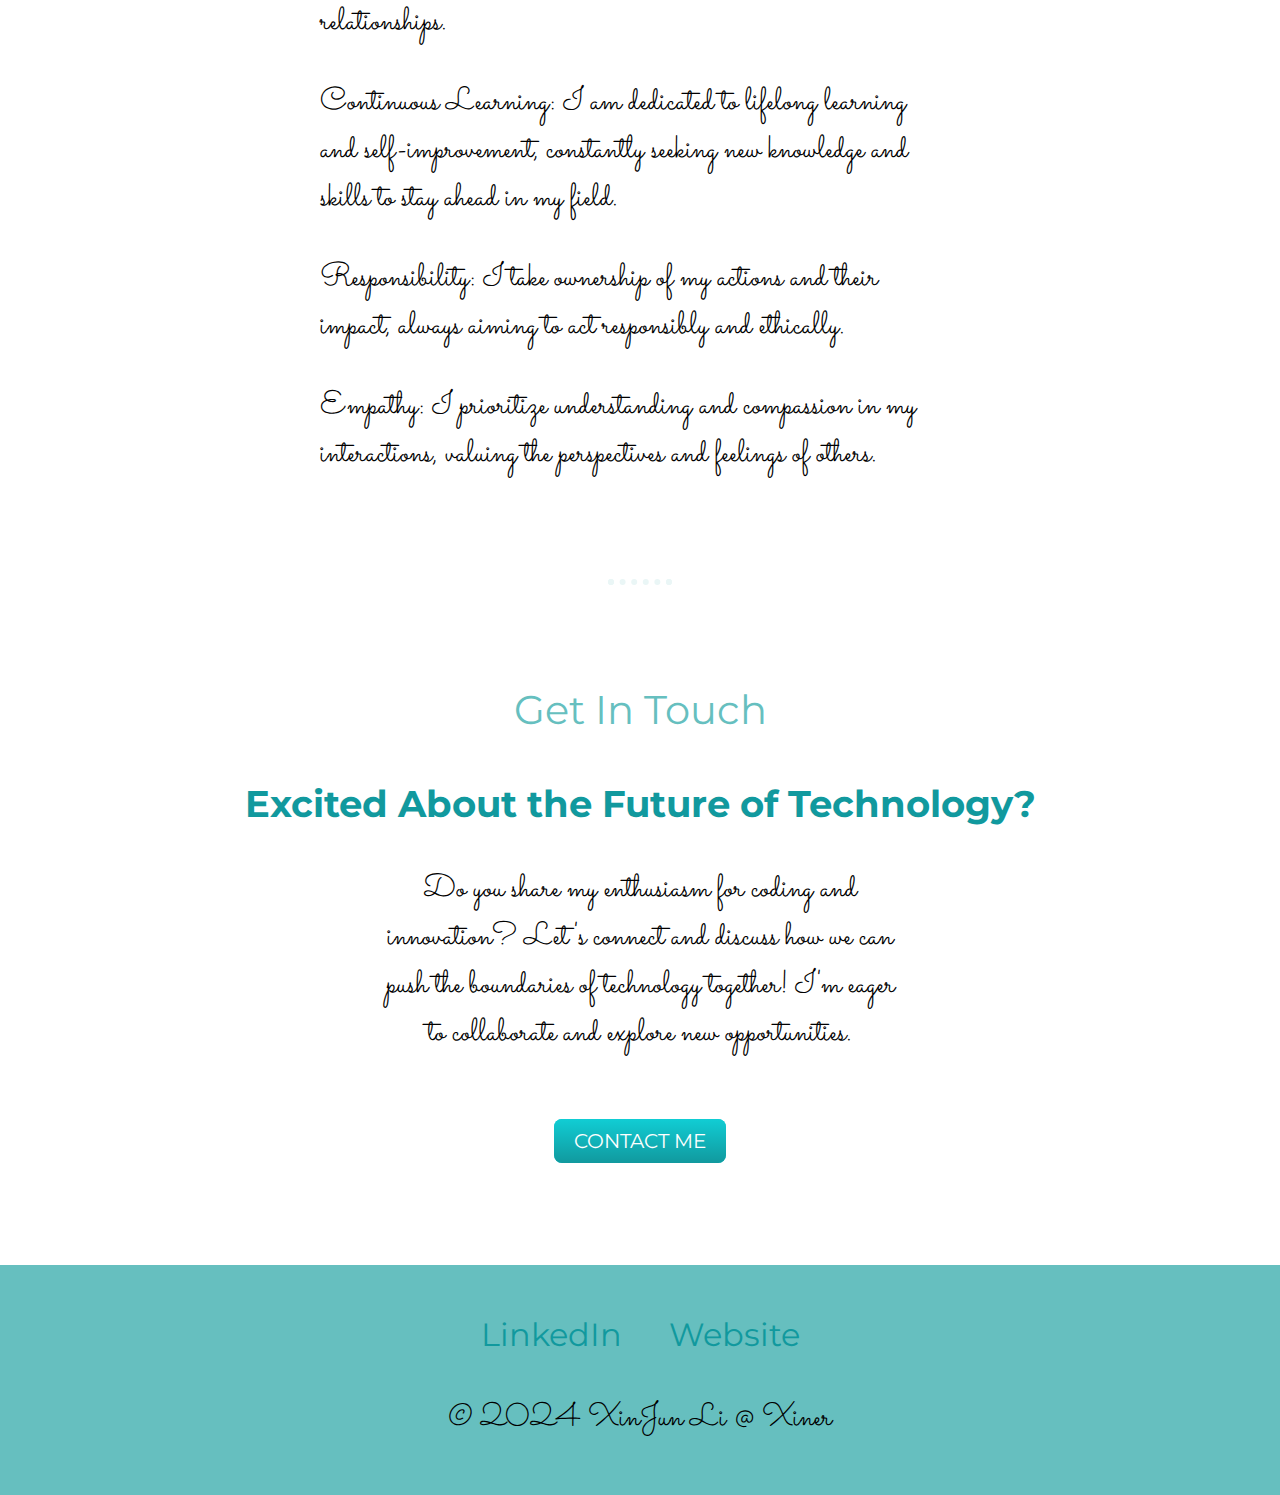
==== commit 4f49bf42: "Update index.html" ====
--- a/index.html
+++ b/index.html
@@ -80,8 +80,8 @@
         <hr>
         <div class="contact-me">
           <h2>Get In Touch</h2>
-          <h3>If you love coding as much as I do.</h3>
-          <p class="contact-message">Love program as much as I do? Let's talk about how impove our coding skill better and better! We can code while we talk.</p>
+          <h3>Excited About the Future of Technology?</h3>
+          <p class="contact-message">Do you share my enthusiasm for coding and innovation? Let's connect and discuss how we can push the boundaries of technology together! I'm eager to collaborate and explore new opportunities.</p>
           <a class="btn" href="mailto:xinjunli8@gmail.com">CONTACT ME</a>
         </div>
       </div>
